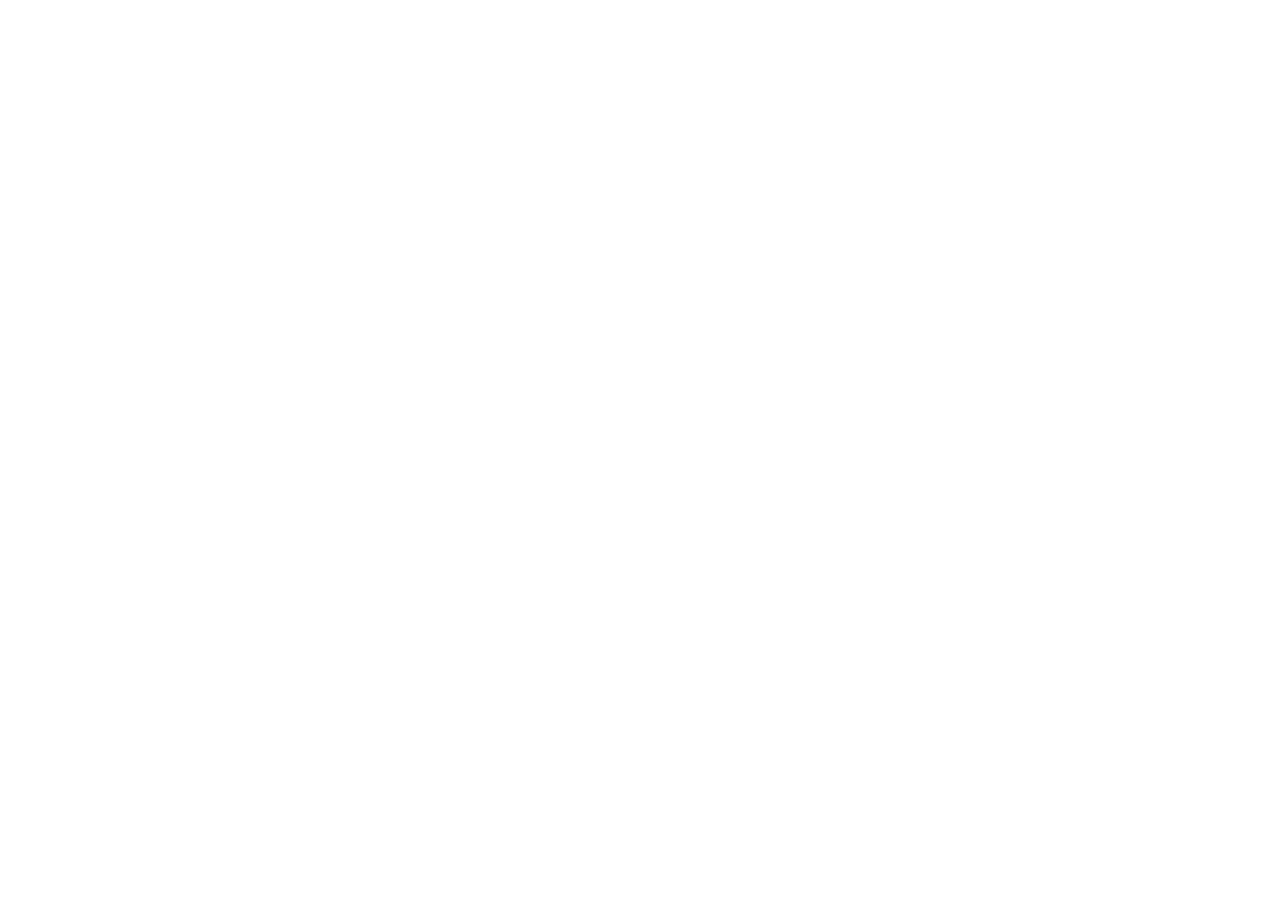
==== index.html @ 23c69eb7 "Iniciando projeto" ====
<!DOCTYPE html>
<html lang="en">

<head>
    <meta charset="UTF-8">
    <meta name="viewport" content="width=device-width, initial-scale=1.0">
    <link rel="stylesheet" type="text/css" href="./lib/bootstrap/css/bootstrap.min.css">
    <link rel="stylesheet" type="text/css" href="./css/style.css">
    <link rel="stylesheet" type="text/css" href="./css/style-responsivo.css">
    <link rel="stylesheet" href="fonts/fontawesome/css/all.min.css">

    <title>Amigo Pet</title>

</head>

<body>
    <header>

        <nav></nav>

    </header>

    <section>

    </section>

    <footer>

    </footer>

    <script src="./lib/jquery/jquery.min.js"></script>
    <script src="./lib/bootstrap/js/bootstrap.min.js"></script>
    <script src="./js/script.js"></script>
</body>

</html>
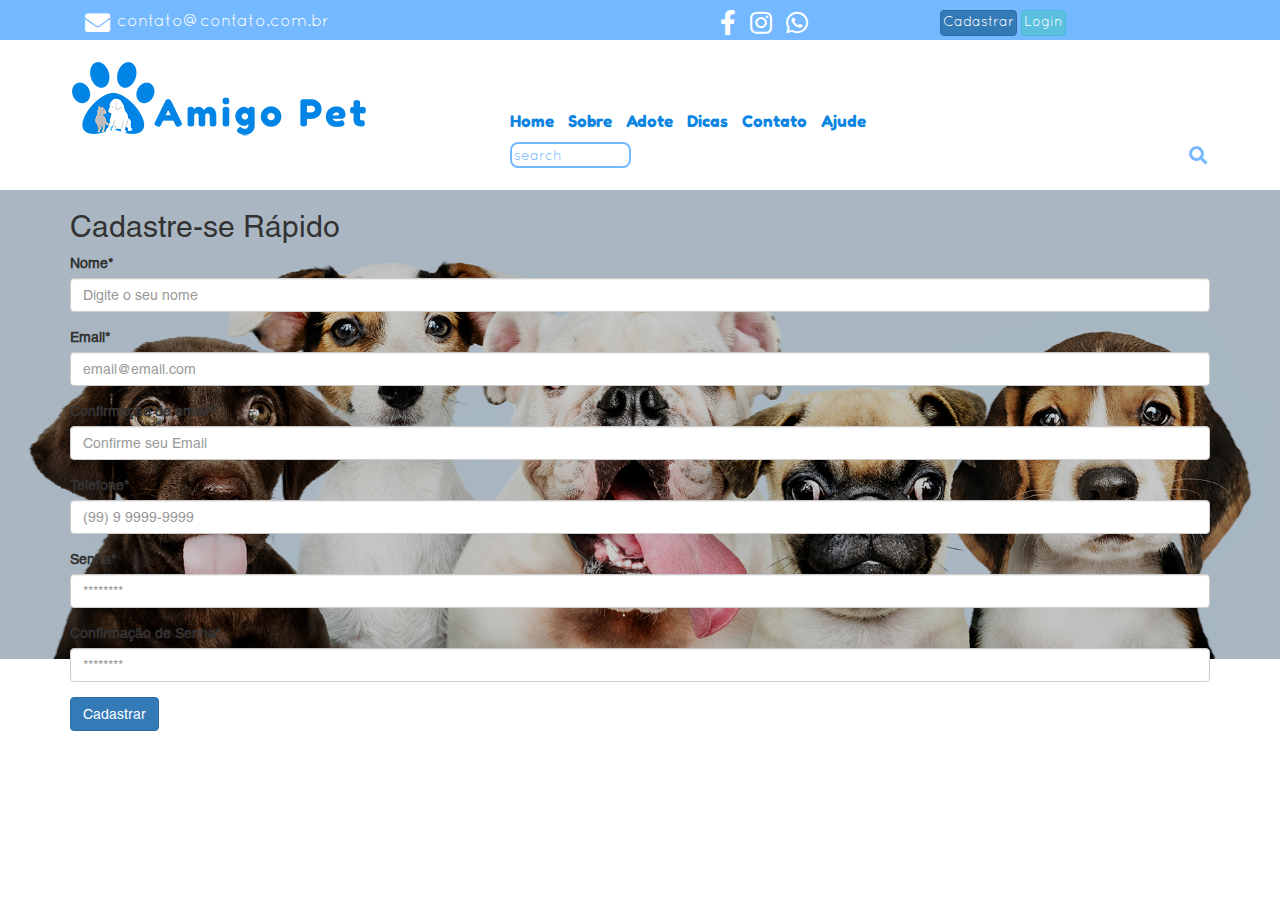
==== commit 2c08372c: "Estruturando projeto e Implementando Header" ====
--- a/index.html
+++ b/index.html
@@ -4,10 +4,11 @@
 <head>
     <meta charset="UTF-8">
     <meta name="viewport" content="width=device-width, initial-scale=1.0">
+    <link rel="stylesheet" href="https://stackpath.bootstrapcdn.com/bootstrap/4.1.3/css/bootstrap.min.css" integrity="sha384-MCw98/SFnGE8fJT3GXwEOngsV7Zt27NXFoaoApmYm81iuXoPkFOJwJ8ERdknLPMO" crossorigin="anonymous">
     <link rel="stylesheet" type="text/css" href="./lib/bootstrap/css/bootstrap.min.css">
     <link rel="stylesheet" type="text/css" href="./css/style.css">
     <link rel="stylesheet" type="text/css" href="./css/style-responsivo.css">
-    <link rel="stylesheet" href="fonts/fontawesome/css/all.min.css">
+    <link rel="stylesheet" href="fonts/font-awesome/css/all.min.css">
 
     <title>Amigo Pet</title>
 
@@ -15,19 +16,120 @@
 
 <body>
     <header>
+        <div id="header-azul">
+            <div class="container">
+                <div class="col-sm-6"><a href="mailto:contato@contato.com.br"><i class="fas fa-envelope"></i> <span style="position: absolute;margin-left: 7px;font-size: 17px;"> contato@contato.com.br</span></a></div>
+                <div class="col-sm-6">
+                    <div class="col-sm-6">
+                        <ul>
+                            <li><a href="#"><i class="fab fa-facebook-f"></i></a></li>
+                            <li><a href="#"><i class="fab fa-instagram"></i></a></li>
+                            <li><a href="#"><i class="fab fa-whatsapp"></i></a></li>
+                        </ul>
+                    </div>
+                    <div class="col-sm-6">
+                        <a href="cadastro.html"><button class="btn btn-primary">Cadastrar</button></a>
+                        <a href="login.html"><button class="btn btn-info">Login</button></a>
+                    </div>
+                </div>
+            </div>
+        </div>
+        <div id="menu">
+            <div class="container">
 
-        <nav></nav>
+                <div class="row">
+                    <div class="col-sm-4">
+                        <a href="index.html"> <img src="img/logotipo.png" alt="Amigo Pet"></a>
+                    </div>
+                    <div class="col-sm-8">
+                        <nav>
+                            <ul>
+                                <li><a href="index.html">Home</a></li>
+                                <li><a href="sobre.html">Sobre</a></li>
+                                <li class="nav-item dropdown">
+                                    <a class="nav-link dropdown-toggle" data-toggle="dropdown" href="#" role="button" aria-haspopup="true" aria-expanded="false">Adote</a>
+                                    <div class="dropdown-menu">
+                                        <a class="dropdown-item" href="cachorro.html">Cachorros</a>
+                                        <a class="dropdown-item" href="gatos.html">Gatos</a>
+                                </li>
+                                <li>
+                                    <a href="blog.html">Dicas</a>
+                                </li>
+                                <li>
+                                    <a href="contato.html">Contato</a>
+                                </li>
+                                <li>
+                                    <a href="ajude.html">Ajude</a>
+                                </li>
+                                <li class="search">
+                                    <div class="input-group">
+                                        <input type="search" placeholder="search" id="input-search">
+                                        <span class="input-group-btn">
+                                        <button type="button"><i class="fas fa-search"></i></button>
+                                      </span>
+                                    </div>
+                                </li>
+                            </ul>
+                        </nav>
+
+                        </div>
+
+                    </div>
+                </div>
+            </div>
 
     </header>
 
     <section>
+        <div id="banner">
+            <img src="img/banner.jpg" alt="Amigo Pet">
+        </div>
+
+        <div id="cadastro-rapido">
+            <div class="container">
+                <h2>Cadastre-se Rápido</h2>
+                <div>
+                    <form method="POST" action="cadastro.html">
+                        <div class="form-group">
+                            <label for="name">Nome*</label>
+                            <input type="text" name="name" id="nome" class="form-control" placeholder="Digite o seu nome" required>
+                        </div>
+                        <div class="form-group">
+                            <label for="email">Email*</label>
+                            <input type="text" name="Email" id="email" class="form-control" placeholder="email@email.com" required>
+                        </div>
+                        <div class="form-group">
+                            <label for="confirm-email">Confirmação de email*</label>
+                            <input type="text" name="confirm-email" id="confirm-email" class="form-control" placeholder="Confirme seu Email" required>
+                        </div>
+                        <div class="form-group">
+                            <label for="tel">Telefone*</label>
+                            <input type="number" name="tel" id="tel" class="form-control" placeholder="(99) 9 9999-9999" required>
+                        </div>
+                        <div class="form-group">
+                            <label for="senha">Senha*</label>
+                            <input type="password" name="senha" id="senha" class="form-control" placeholder="********" required>
+                        </div>
+                        <div class="form-group">
+                            <label for="confirm-senha">Confirmação de Senha*</label>
+                            <input type="password" name="confirm-senha" id="confirm-senha" class="form-control" placeholder="********" required>
+                        </div>
+                        <div class="form-group">
+                            <button type="submit" class="btn btn-primary">Cadastrar</button>
+                        </div>
+                    </form>
+                </div>
+            </div>
+        </div>
 
     </section>
 
     <footer>
 
     </footer>
-
+    <script src="https://code.jquery.com/jquery-3.3.1.slim.min.js" integrity="sha384-q8i/X+965DzO0rT7abK41JStQIAqVgRVzpbzo5smXKp4YfRvH+8abtTE1Pi6jizo" crossorigin="anonymous"></script>
+    <script src="https://cdnjs.cloudflare.com/ajax/libs/popper.js/1.14.3/umd/popper.min.js" integrity="sha384-ZMP7rVo3mIykV+2+9J3UJ46jBk0WLaUAdn689aCwoqbBJiSnjAK/l8WvCWPIPm49" crossorigin="anonymous"></script>
+    <script src="https://stackpath.bootstrapcdn.com/bootstrap/4.1.3/js/bootstrap.min.js" integrity="sha384-ChfqqxuZUCnJSK3+MXmPNIyE6ZbWh2IMqE241rYiqJxyMiZ6OW/JmZQ5stwEULTy" crossorigin="anonymous"></script>
     <script src="./lib/jquery/jquery.min.js"></script>
     <script src="./lib/bootstrap/js/bootstrap.min.js"></script>
     <script src="./js/script.js"></script>
--- a/css/style.css
+++ b/css/style.css
@@ -0,0 +1,137 @@
+@font-face {
+    font-family: 'montserrat';
+    src: url("../fonts/montserrat/Montserrat-Regular.ttf");
+    font-size: 1em;
+}
+
+@font-face {
+    font-family: 'montserrat-light';
+    src: url("../fonts/montserrat/Montserrat-Light.ttf");
+    font-size: 1em;
+}
+
+@font-face {
+    font-family: 'fredoka';
+    src: url("../fonts/fredokaone/FredokaOne-Regular.ttf");
+    font-size: 1em;
+}
+
+@font-face {
+    font-family: 'quicksand';
+    src: url("../fonts/quicksand/Quicksand_Book.otf");
+    font-size: 1em;
+}
+
+@font-face {
+    font-family: 'helvetica';
+    src: url("../fonts/helvetica/helvetica.otf");
+    font-size: 1em;
+}
+
+#header-azul {
+    height: 40px;
+    background-color: #74B9FF;
+    margin-bottom: 20px;
+    padding-top: 10px;
+}
+
+#header-azul a {
+    font-family: 'quicksand';
+    color: #fff;
+    text-decoration: none;
+}
+
+#header-azul span {
+    margin-bottom: 5px;
+}
+
+#header-azul a:hover {
+    color: #0984E3;
+}
+
+#header-azul i {
+    font-size: 25px;
+}
+
+#header-azul ul li {
+    margin-left: 10px;
+}
+
+#header-azul button {
+    height: 26px;
+    padding: 2px;
+    outline: none;
+}
+
+header ul li {
+    display: inline-block;
+    margin-left: 10px;
+}
+
+header nav {
+    position: absolute;
+    top: 50px;
+}
+
+header nav ul li a {
+    font-family: 'fredoka';
+    color: #0984E3;
+    font-size: 16px;
+    outline: none;
+}
+
+header nav ul li a:hover {
+    text-decoration: none;
+}
+
+header nav ul li input {
+    width: 121px;
+    border: #74B9FF solid 2px;
+    border-radius: 8px;
+    position: relative;
+    top: 9px;
+}
+
+header nav ul li input::-webkit-input-placeholder {
+    color: #74B9FF;
+    font-family: 'quicksand';
+}
+
+header nav ul li input:focus {
+    outline: none;
+    filter: drop-shadow(0px 0px 3px #0984E3);
+    -webkit-transition: all 0.4s ease;
+    -moz-transition: all 0.4s ease;
+    -o-transition: all 0.4s ease;
+    transition: all 0.4s ease;
+}
+
+header nav ul li button i {
+    font-size: 18px;
+    color: #74B9FF;
+    outline: none;
+    position: absolute;
+    right: 18px;
+}
+
+header nav ul li button {
+    background: none;
+    border: none;
+}
+
+header nav ul li button:focus {
+    outline: none;
+}
+
+#menu {
+    background-color: #fff;
+    height: 130px;
+}
+
+#banner img {
+    width: 100%;
+    position: absolute;
+    top: 65px;
+    filter: brightness(0.8);
+    z-index: -1;
+}--- a/fonts/font-awesome/css/all.min.css
+++ b/fonts/font-awesome/css/all.min.css
@@ -0,0 +1,5 @@
+/*!
+ * Font Awesome Free 5.14.0 by @fontawesome - https://fontawesome.com
+ * License - https://fontawesome.com/license/free (Icons: CC BY 4.0, Fonts: SIL OFL 1.1, Code: MIT License)
+ */
+.fa,.fab,.fad,.fal,.far,.fas{-moz-osx-font-smoothing:grayscale;-webkit-font-smoothing:antialiased;display:inline-block;font-style:normal;font-variant:normal;text-rendering:auto;line-height:1}.fa-lg{font-size:1.33333em;line-height:.75em;vertical-align:-.0667em}.fa-xs{font-size:.75em}.fa-sm{font-size:.875em}.fa-1x{font-size:1em}.fa-2x{font-size:2em}.fa-3x{font-size:3em}.fa-4x{font-size:4em}.fa-5x{font-size:5em}.fa-6x{font-size:6em}.fa-7x{font-size:7em}.fa-8x{font-size:8em}.fa-9x{font-size:9em}.fa-10x{font-size:10em}.fa-fw{text-align:center;width:1.25em}.fa-ul{list-style-type:none;margin-left:2.5em;padding-left:0}.fa-ul>li{position:relative}.fa-li{left:-2em;position:absolute;text-align:center;width:2em;line-height:inherit}.fa-border{border:.08em solid #eee;border-radius:.1em;padding:.2em .25em .15em}.fa-pull-left{float:left}.fa-pull-right{float:right}.fa.fa-pull-left,.fab.fa-pull-left,.fal.fa-pull-left,.far.fa-pull-left,.fas.fa-pull-left{margin-right:.3em}.fa.fa-pull-right,.fab.fa-pull-right,.fal.fa-pull-right,.far.fa-pull-right,.fas.fa-pull-right{margin-left:.3em}.fa-spin{-webkit-animation:fa-spin 2s linear infinite;animation:fa-spin 2s linear infinite}.fa-pulse{-webkit-animation:fa-spin 1s steps(8) infinite;animation:fa-spin 1s steps(8) infinite}@-webkit-keyframes fa-spin{0%{-webkit-transform:rotate(0deg);transform:rotate(0deg)}to{-webkit-transform:rotate(1turn);transform:rotate(1turn)}}@keyframes fa-spin{0%{-webkit-transform:rotate(0deg);transform:rotate(0deg)}to{-webkit-transform:rotate(1turn);transform:rotate(1turn)}}.fa-rotate-90{-ms-filter:"progid:DXImageTransform.Microsoft.BasicImage(rotation=1)";-webkit-transform:rotate(90deg);transform:rotate(90deg)}.fa-rotate-180{-ms-filter:"progid:DXImageTransform.Microsoft.BasicImage(rotation=2)";-webkit-transform:rotate(180deg);transform:rotate(180deg)}.fa-rotate-270{-ms-filter:"progid:DXImageTransform.Microsoft.BasicImage(rotation=3)";-webkit-transform:rotate(270deg);transform:rotate(270deg)}.fa-flip-horizontal{-ms-filter:"progid:DXImageTransform.Microsoft.BasicImage(rotation=0, mirror=1)";-webkit-transform:scaleX(-1);transform:scaleX(-1)}.fa-flip-vertical{-webkit-transform:scaleY(-1);transform:scaleY(-1)}.fa-flip-both,.fa-flip-horizontal.fa-flip-vertical,.fa-flip-vertical{-ms-filter:"progid:DXImageTransform.Microsoft.BasicImage(rotation=2, mirror=1)"}.fa-flip-both,.fa-flip-horizontal.fa-flip-vertical{-webkit-transform:scale(-1);transform:scale(-1)}:root .fa-flip-both,:root .fa-flip-horizontal,:root .fa-flip-vertical,:root .fa-rotate-90,:root .fa-rotate-180,:root .fa-rotate-270{-webkit-filter:none;filter:none}.fa-stack{display:inline-block;height:2em;line-height:2em;position:relative;vertical-align:middle;width:2.5em}.fa-stack-1x,.fa-stack-2x{left:0;position:absolute;text-align:center;width:100%}.fa-stack-1x{line-height:inherit}.fa-stack-2x{font-size:2em}.fa-inverse{color:#fff}.fa-500px:before{content:"\f26e"}.fa-accessible-icon:before{content:"\f368"}.fa-accusoft:before{content:"\f369"}.fa-acquisitions-incorporated:before{content:"\f6af"}.fa-ad:before{content:"\f641"}.fa-address-book:before{content:"\f2b9"}.fa-address-card:before{content:"\f2bb"}.fa-adjust:before{content:"\f042"}.fa-adn:before{content:"\f170"}.fa-adobe:before{content:"\f778"}.fa-adversal:before{content:"\f36a"}.fa-affiliatetheme:before{content:"\f36b"}.fa-air-freshener:before{content:"\f5d0"}.fa-airbnb:before{content:"\f834"}.fa-algolia:before{content:"\f36c"}.fa-align-center:before{content:"\f037"}.fa-align-justify:before{content:"\f039"}.fa-align-left:before{content:"\f036"}.fa-align-right:before{content:"\f038"}.fa-alipay:before{content:"\f642"}.fa-allergies:before{content:"\f461"}.fa-amazon:before{content:"\f270"}.fa-amazon-pay:before{content:"\f42c"}.fa-ambulance:before{content:"\f0f9"}.fa-american-sign-language-interpreting:before{content:"\f2a3"}.fa-amilia:before{content:"\f36d"}.fa-anchor:before{content:"\f13d"}.fa-android:before{content:"\f17b"}.fa-angellist:before{content:"\f209"}.fa-angle-double-down:before{content:"\f103"}.fa-angle-double-left:before{content:"\f100"}.fa-angle-double-right:before{content:"\f101"}.fa-angle-double-up:before{content:"\f102"}.fa-angle-down:before{content:"\f107"}.fa-angle-left:before{content:"\f104"}.fa-angle-right:before{content:"\f105"}.fa-angle-up:before{content:"\f106"}.fa-angry:before{content:"\f556"}.fa-angrycreative:before{content:"\f36e"}.fa-angular:before{content:"\f420"}.fa-ankh:before{content:"\f644"}.fa-app-store:before{content:"\f36f"}.fa-app-store-ios:before{content:"\f370"}.fa-apper:before{content:"\f371"}.fa-apple:before{content:"\f179"}.fa-apple-alt:before{content:"\f5d1"}.fa-apple-pay:before{content:"\f415"}.fa-archive:before{content:"\f187"}.fa-archway:before{content:"\f557"}.fa-arrow-alt-circle-down:before{content:"\f358"}.fa-arrow-alt-circle-left:before{content:"\f359"}.fa-arrow-alt-circle-right:before{content:"\f35a"}.fa-arrow-alt-circle-up:before{content:"\f35b"}.fa-arrow-circle-down:before{content:"\f0ab"}.fa-arrow-circle-left:before{content:"\f0a8"}.fa-arrow-circle-right:before{content:"\f0a9"}.fa-arrow-circle-up:before{content:"\f0aa"}.fa-arrow-down:before{content:"\f063"}.fa-arrow-left:before{content:"\f060"}.fa-arrow-right:before{content:"\f061"}.fa-arrow-up:before{content:"\f062"}.fa-arrows-alt:before{content:"\f0b2"}.fa-arrows-alt-h:before{content:"\f337"}.fa-arrows-alt-v:before{content:"\f338"}.fa-artstation:before{content:"\f77a"}.fa-assistive-listening-systems:before{content:"\f2a2"}.fa-asterisk:before{content:"\f069"}.fa-asymmetrik:before{content:"\f372"}.fa-at:before{content:"\f1fa"}.fa-atlas:before{content:"\f558"}.fa-atlassian:before{content:"\f77b"}.fa-atom:before{content:"\f5d2"}.fa-audible:before{content:"\f373"}.fa-audio-description:before{content:"\f29e"}.fa-autoprefixer:before{content:"\f41c"}.fa-avianex:before{content:"\f374"}.fa-aviato:before{content:"\f421"}.fa-award:before{content:"\f559"}.fa-aws:before{content:"\f375"}.fa-baby:before{content:"\f77c"}.fa-baby-carriage:before{content:"\f77d"}.fa-backspace:before{content:"\f55a"}.fa-backward:before{content:"\f04a"}.fa-bacon:before{content:"\f7e5"}.fa-bacteria:before{content:"\e059"}.fa-bacterium:before{content:"\e05a"}.fa-bahai:before{content:"\f666"}.fa-balance-scale:before{content:"\f24e"}.fa-balance-scale-left:before{content:"\f515"}.fa-balance-scale-right:before{content:"\f516"}.fa-ban:before{content:"\f05e"}.fa-band-aid:before{content:"\f462"}.fa-bandcamp:before{content:"\f2d5"}.fa-barcode:before{content:"\f02a"}.fa-bars:before{content:"\f0c9"}.fa-baseball-ball:before{content:"\f433"}.fa-basketball-ball:before{content:"\f434"}.fa-bath:before{content:"\f2cd"}.fa-battery-empty:before{content:"\f244"}.fa-battery-full:before{content:"\f240"}.fa-battery-half:before{content:"\f242"}.fa-battery-quarter:before{content:"\f243"}.fa-battery-three-quarters:before{content:"\f241"}.fa-battle-net:before{content:"\f835"}.fa-bed:before{content:"\f236"}.fa-beer:before{content:"\f0fc"}.fa-behance:before{content:"\f1b4"}.fa-behance-square:before{content:"\f1b5"}.fa-bell:before{content:"\f0f3"}.fa-bell-slash:before{content:"\f1f6"}.fa-bezier-curve:before{content:"\f55b"}.fa-bible:before{content:"\f647"}.fa-bicycle:before{content:"\f206"}.fa-biking:before{content:"\f84a"}.fa-bimobject:before{content:"\f378"}.fa-binoculars:before{content:"\f1e5"}.fa-biohazard:before{content:"\f780"}.fa-birthday-cake:before{content:"\f1fd"}.fa-bitbucket:before{content:"\f171"}.fa-bitcoin:before{content:"\f379"}.fa-bity:before{content:"\f37a"}.fa-black-tie:before{content:"\f27e"}.fa-blackberry:before{content:"\f37b"}.fa-blender:before{content:"\f517"}.fa-blender-phone:before{content:"\f6b6"}.fa-blind:before{content:"\f29d"}.fa-blog:before{content:"\f781"}.fa-blogger:before{content:"\f37c"}.fa-blogger-b:before{content:"\f37d"}.fa-bluetooth:before{content:"\f293"}.fa-bluetooth-b:before{content:"\f294"}.fa-bold:before{content:"\f032"}.fa-bolt:before{content:"\f0e7"}.fa-bomb:before{content:"\f1e2"}.fa-bone:before{content:"\f5d7"}.fa-bong:before{content:"\f55c"}.fa-book:before{content:"\f02d"}.fa-book-dead:before{content:"\f6b7"}.fa-book-medical:before{content:"\f7e6"}.fa-book-open:before{content:"\f518"}.fa-book-reader:before{content:"\f5da"}.fa-bookmark:before{content:"\f02e"}.fa-bootstrap:before{content:"\f836"}.fa-border-all:before{content:"\f84c"}.fa-border-none:before{content:"\f850"}.fa-border-style:before{content:"\f853"}.fa-bowling-ball:before{content:"\f436"}.fa-box:before{content:"\f466"}.fa-box-open:before{content:"\f49e"}.fa-box-tissue:before{content:"\e05b"}.fa-boxes:before{content:"\f468"}.fa-braille:before{content:"\f2a1"}.fa-brain:before{content:"\f5dc"}.fa-bread-slice:before{content:"\f7ec"}.fa-briefcase:before{content:"\f0b1"}.fa-briefcase-medical:before{content:"\f469"}.fa-broadcast-tower:before{content:"\f519"}.fa-broom:before{content:"\f51a"}.fa-brush:before{content:"\f55d"}.fa-btc:before{content:"\f15a"}.fa-buffer:before{content:"\f837"}.fa-bug:before{content:"\f188"}.fa-building:before{content:"\f1ad"}.fa-bullhorn:before{content:"\f0a1"}.fa-bullseye:before{content:"\f140"}.fa-burn:before{content:"\f46a"}.fa-buromobelexperte:before{content:"\f37f"}.fa-bus:before{content:"\f207"}.fa-bus-alt:before{content:"\f55e"}.fa-business-time:before{content:"\f64a"}.fa-buy-n-large:before{content:"\f8a6"}.fa-buysellads:before{content:"\f20d"}.fa-calculator:before{content:"\f1ec"}.fa-calendar:before{content:"\f133"}.fa-calendar-alt:before{content:"\f073"}.fa-calendar-check:before{content:"\f274"}.fa-calendar-day:before{content:"\f783"}.fa-calendar-minus:before{content:"\f272"}.fa-calendar-plus:before{content:"\f271"}.fa-calendar-times:before{content:"\f273"}.fa-calendar-week:before{content:"\f784"}.fa-camera:before{content:"\f030"}.fa-camera-retro:before{content:"\f083"}.fa-campground:before{content:"\f6bb"}.fa-canadian-maple-leaf:before{content:"\f785"}.fa-candy-cane:before{content:"\f786"}.fa-cannabis:before{content:"\f55f"}.fa-capsules:before{content:"\f46b"}.fa-car:before{content:"\f1b9"}.fa-car-alt:before{content:"\f5de"}.fa-car-battery:before{content:"\f5df"}.fa-car-crash:before{content:"\f5e1"}.fa-car-side:before{content:"\f5e4"}.fa-caravan:before{content:"\f8ff"}.fa-caret-down:before{content:"\f0d7"}.fa-caret-left:before{content:"\f0d9"}.fa-caret-right:before{content:"\f0da"}.fa-caret-square-down:before{content:"\f150"}.fa-caret-square-left:before{content:"\f191"}.fa-caret-square-right:before{content:"\f152"}.fa-caret-square-up:before{content:"\f151"}.fa-caret-up:before{content:"\f0d8"}.fa-carrot:before{content:"\f787"}.fa-cart-arrow-down:before{content:"\f218"}.fa-cart-plus:before{content:"\f217"}.fa-cash-register:before{content:"\f788"}.fa-cat:before{content:"\f6be"}.fa-cc-amazon-pay:before{content:"\f42d"}.fa-cc-amex:before{content:"\f1f3"}.fa-cc-apple-pay:before{content:"\f416"}.fa-cc-diners-club:before{content:"\f24c"}.fa-cc-discover:before{content:"\f1f2"}.fa-cc-jcb:before{content:"\f24b"}.fa-cc-mastercard:before{content:"\f1f1"}.fa-cc-paypal:before{content:"\f1f4"}.fa-cc-stripe:before{content:"\f1f5"}.fa-cc-visa:before{content:"\f1f0"}.fa-centercode:before{content:"\f380"}.fa-centos:before{content:"\f789"}.fa-certificate:before{content:"\f0a3"}.fa-chair:before{content:"\f6c0"}.fa-chalkboard:before{content:"\f51b"}.fa-chalkboard-teacher:before{content:"\f51c"}.fa-charging-station:before{content:"\f5e7"}.fa-chart-area:before{content:"\f1fe"}.fa-chart-bar:before{content:"\f080"}.fa-chart-line:before{content:"\f201"}.fa-chart-pie:before{content:"\f200"}.fa-check:before{content:"\f00c"}.fa-check-circle:before{content:"\f058"}.fa-check-double:before{content:"\f560"}.fa-check-square:before{content:"\f14a"}.fa-cheese:before{content:"\f7ef"}.fa-chess:before{content:"\f439"}.fa-chess-bishop:before{content:"\f43a"}.fa-chess-board:before{content:"\f43c"}.fa-chess-king:before{content:"\f43f"}.fa-chess-knight:before{content:"\f441"}.fa-chess-pawn:before{content:"\f443"}.fa-chess-queen:before{content:"\f445"}.fa-chess-rook:before{content:"\f447"}.fa-chevron-circle-down:before{content:"\f13a"}.fa-chevron-circle-left:before{content:"\f137"}.fa-chevron-circle-right:before{content:"\f138"}.fa-chevron-circle-up:before{content:"\f139"}.fa-chevron-down:before{content:"\f078"}.fa-chevron-left:before{content:"\f053"}.fa-chevron-right:before{content:"\f054"}.fa-chevron-up:before{content:"\f077"}.fa-child:before{content:"\f1ae"}.fa-chrome:before{content:"\f268"}.fa-chromecast:before{content:"\f838"}.fa-church:before{content:"\f51d"}.fa-circle:before{content:"\f111"}.fa-circle-notch:before{content:"\f1ce"}.fa-city:before{content:"\f64f"}.fa-clinic-medical:before{content:"\f7f2"}.fa-clipboard:before{content:"\f328"}.fa-clipboard-check:before{content:"\f46c"}.fa-clipboard-list:before{content:"\f46d"}.fa-clock:before{content:"\f017"}.fa-clone:before{content:"\f24d"}.fa-closed-captioning:before{content:"\f20a"}.fa-cloud:before{content:"\f0c2"}.fa-cloud-download-alt:before{content:"\f381"}.fa-cloud-meatball:before{content:"\f73b"}.fa-cloud-moon:before{content:"\f6c3"}.fa-cloud-moon-rain:before{content:"\f73c"}.fa-cloud-rain:before{content:"\f73d"}.fa-cloud-showers-heavy:before{content:"\f740"}.fa-cloud-sun:before{content:"\f6c4"}.fa-cloud-sun-rain:before{content:"\f743"}.fa-cloud-upload-alt:before{content:"\f382"}.fa-cloudscale:before{content:"\f383"}.fa-cloudsmith:before{content:"\f384"}.fa-cloudversify:before{content:"\f385"}.fa-cocktail:before{content:"\f561"}.fa-code:before{content:"\f121"}.fa-code-branch:before{content:"\f126"}.fa-codepen:before{content:"\f1cb"}.fa-codiepie:before{content:"\f284"}.fa-coffee:before{content:"\f0f4"}.fa-cog:before{content:"\f013"}.fa-cogs:before{content:"\f085"}.fa-coins:before{content:"\f51e"}.fa-columns:before{content:"\f0db"}.fa-comment:before{content:"\f075"}.fa-comment-alt:before{content:"\f27a"}.fa-comment-dollar:before{content:"\f651"}.fa-comment-dots:before{content:"\f4ad"}.fa-comment-medical:before{content:"\f7f5"}.fa-comment-slash:before{content:"\f4b3"}.fa-comments:before{content:"\f086"}.fa-comments-dollar:before{content:"\f653"}.fa-compact-disc:before{content:"\f51f"}.fa-compass:before{content:"\f14e"}.fa-compress:before{content:"\f066"}.fa-compress-alt:before{content:"\f422"}.fa-compress-arrows-alt:before{content:"\f78c"}.fa-concierge-bell:before{content:"\f562"}.fa-confluence:before{content:"\f78d"}.fa-connectdevelop:before{content:"\f20e"}.fa-contao:before{content:"\f26d"}.fa-cookie:before{content:"\f563"}.fa-cookie-bite:before{content:"\f564"}.fa-copy:before{content:"\f0c5"}.fa-copyright:before{content:"\f1f9"}.fa-cotton-bureau:before{content:"\f89e"}.fa-couch:before{content:"\f4b8"}.fa-cpanel:before{content:"\f388"}.fa-creative-commons:before{content:"\f25e"}.fa-creative-commons-by:before{content:"\f4e7"}.fa-creative-commons-nc:before{content:"\f4e8"}.fa-creative-commons-nc-eu:before{content:"\f4e9"}.fa-creative-commons-nc-jp:before{content:"\f4ea"}.fa-creative-commons-nd:before{content:"\f4eb"}.fa-creative-commons-pd:before{content:"\f4ec"}.fa-creative-commons-pd-alt:before{content:"\f4ed"}.fa-creative-commons-remix:before{content:"\f4ee"}.fa-creative-commons-sa:before{content:"\f4ef"}.fa-creative-commons-sampling:before{content:"\f4f0"}.fa-creative-commons-sampling-plus:before{content:"\f4f1"}.fa-creative-commons-share:before{content:"\f4f2"}.fa-creative-commons-zero:before{content:"\f4f3"}.fa-credit-card:before{content:"\f09d"}.fa-critical-role:before{content:"\f6c9"}.fa-crop:before{content:"\f125"}.fa-crop-alt:before{content:"\f565"}.fa-cross:before{content:"\f654"}.fa-crosshairs:before{content:"\f05b"}.fa-crow:before{content:"\f520"}.fa-crown:before{content:"\f521"}.fa-crutch:before{content:"\f7f7"}.fa-css3:before{content:"\f13c"}.fa-css3-alt:before{content:"\f38b"}.fa-cube:before{content:"\f1b2"}.fa-cubes:before{content:"\f1b3"}.fa-cut:before{content:"\f0c4"}.fa-cuttlefish:before{content:"\f38c"}.fa-d-and-d:before{content:"\f38d"}.fa-d-and-d-beyond:before{content:"\f6ca"}.fa-dailymotion:before{content:"\e052"}.fa-dashcube:before{content:"\f210"}.fa-database:before{content:"\f1c0"}.fa-deaf:before{content:"\f2a4"}.fa-deezer:before{content:"\e077"}.fa-delicious:before{content:"\f1a5"}.fa-democrat:before{content:"\f747"}.fa-deploydog:before{content:"\f38e"}.fa-deskpro:before{content:"\f38f"}.fa-desktop:before{content:"\f108"}.fa-dev:before{content:"\f6cc"}.fa-deviantart:before{content:"\f1bd"}.fa-dharmachakra:before{content:"\f655"}.fa-dhl:before{content:"\f790"}.fa-diagnoses:before{content:"\f470"}.fa-diaspora:before{content:"\f791"}.fa-dice:before{content:"\f522"}.fa-dice-d20:before{content:"\f6cf"}.fa-dice-d6:before{content:"\f6d1"}.fa-dice-five:before{content:"\f523"}.fa-dice-four:before{content:"\f524"}.fa-dice-one:before{content:"\f525"}.fa-dice-six:before{content:"\f526"}.fa-dice-three:before{content:"\f527"}.fa-dice-two:before{content:"\f528"}.fa-digg:before{content:"\f1a6"}.fa-digital-ocean:before{content:"\f391"}.fa-digital-tachograph:before{content:"\f566"}.fa-directions:before{content:"\f5eb"}.fa-discord:before{content:"\f392"}.fa-discourse:before{content:"\f393"}.fa-disease:before{content:"\f7fa"}.fa-divide:before{content:"\f529"}.fa-dizzy:before{content:"\f567"}.fa-dna:before{content:"\f471"}.fa-dochub:before{content:"\f394"}.fa-docker:before{content:"\f395"}.fa-dog:before{content:"\f6d3"}.fa-dollar-sign:before{content:"\f155"}.fa-dolly:before{content:"\f472"}.fa-dolly-flatbed:before{content:"\f474"}.fa-donate:before{content:"\f4b9"}.fa-door-closed:before{content:"\f52a"}.fa-door-open:before{content:"\f52b"}.fa-dot-circle:before{content:"\f192"}.fa-dove:before{content:"\f4ba"}.fa-download:before{content:"\f019"}.fa-draft2digital:before{content:"\f396"}.fa-drafting-compass:before{content:"\f568"}.fa-dragon:before{content:"\f6d5"}.fa-draw-polygon:before{content:"\f5ee"}.fa-dribbble:before{content:"\f17d"}.fa-dribbble-square:before{content:"\f397"}.fa-dropbox:before{content:"\f16b"}.fa-drum:before{content:"\f569"}.fa-drum-steelpan:before{content:"\f56a"}.fa-drumstick-bite:before{content:"\f6d7"}.fa-drupal:before{content:"\f1a9"}.fa-dumbbell:before{content:"\f44b"}.fa-dumpster:before{content:"\f793"}.fa-dumpster-fire:before{content:"\f794"}.fa-dungeon:before{content:"\f6d9"}.fa-dyalog:before{content:"\f399"}.fa-earlybirds:before{content:"\f39a"}.fa-ebay:before{content:"\f4f4"}.fa-edge:before{content:"\f282"}.fa-edge-legacy:before{content:"\e078"}.fa-edit:before{content:"\f044"}.fa-egg:before{content:"\f7fb"}.fa-eject:before{content:"\f052"}.fa-elementor:before{content:"\f430"}.fa-ellipsis-h:before{content:"\f141"}.fa-ellipsis-v:before{content:"\f142"}.fa-ello:before{content:"\f5f1"}.fa-ember:before{content:"\f423"}.fa-empire:before{content:"\f1d1"}.fa-envelope:before{content:"\f0e0"}.fa-envelope-open:before{content:"\f2b6"}.fa-envelope-open-text:before{content:"\f658"}.fa-envelope-square:before{content:"\f199"}.fa-envira:before{content:"\f299"}.fa-equals:before{content:"\f52c"}.fa-eraser:before{content:"\f12d"}.fa-erlang:before{content:"\f39d"}.fa-ethereum:before{content:"\f42e"}.fa-ethernet:before{content:"\f796"}.fa-etsy:before{content:"\f2d7"}.fa-euro-sign:before{content:"\f153"}.fa-evernote:before{content:"\f839"}.fa-exchange-alt:before{content:"\f362"}.fa-exclamation:before{content:"\f12a"}.fa-exclamation-circle:before{content:"\f06a"}.fa-exclamation-triangle:before{content:"\f071"}.fa-expand:before{content:"\f065"}.fa-expand-alt:before{content:"\f424"}.fa-expand-arrows-alt:before{content:"\f31e"}.fa-expeditedssl:before{content:"\f23e"}.fa-external-link-alt:before{content:"\f35d"}.fa-external-link-square-alt:before{content:"\f360"}.fa-eye:before{content:"\f06e"}.fa-eye-dropper:before{content:"\f1fb"}.fa-eye-slash:before{content:"\f070"}.fa-facebook:before{content:"\f09a"}.fa-facebook-f:before{content:"\f39e"}.fa-facebook-messenger:before{content:"\f39f"}.fa-facebook-square:before{content:"\f082"}.fa-fan:before{content:"\f863"}.fa-fantasy-flight-games:before{content:"\f6dc"}.fa-fast-backward:before{content:"\f049"}.fa-fast-forward:before{content:"\f050"}.fa-faucet:before{content:"\e005"}.fa-fax:before{content:"\f1ac"}.fa-feather:before{content:"\f52d"}.fa-feather-alt:before{content:"\f56b"}.fa-fedex:before{content:"\f797"}.fa-fedora:before{content:"\f798"}.fa-female:before{content:"\f182"}.fa-fighter-jet:before{content:"\f0fb"}.fa-figma:before{content:"\f799"}.fa-file:before{content:"\f15b"}.fa-file-alt:before{content:"\f15c"}.fa-file-archive:before{content:"\f1c6"}.fa-file-audio:before{content:"\f1c7"}.fa-file-code:before{content:"\f1c9"}.fa-file-contract:before{content:"\f56c"}.fa-file-csv:before{content:"\f6dd"}.fa-file-download:before{content:"\f56d"}.fa-file-excel:before{content:"\f1c3"}.fa-file-export:before{content:"\f56e"}.fa-file-image:before{content:"\f1c5"}.fa-file-import:before{content:"\f56f"}.fa-file-invoice:before{content:"\f570"}.fa-file-invoice-dollar:before{content:"\f571"}.fa-file-medical:before{content:"\f477"}.fa-file-medical-alt:before{content:"\f478"}.fa-file-pdf:before{content:"\f1c1"}.fa-file-powerpoint:before{content:"\f1c4"}.fa-file-prescription:before{content:"\f572"}.fa-file-signature:before{content:"\f573"}.fa-file-upload:before{content:"\f574"}.fa-file-video:before{content:"\f1c8"}.fa-file-word:before{content:"\f1c2"}.fa-fill:before{content:"\f575"}.fa-fill-drip:before{content:"\f576"}.fa-film:before{content:"\f008"}.fa-filter:before{content:"\f0b0"}.fa-fingerprint:before{content:"\f577"}.fa-fire:before{content:"\f06d"}.fa-fire-alt:before{content:"\f7e4"}.fa-fire-extinguisher:before{content:"\f134"}.fa-firefox:before{content:"\f269"}.fa-firefox-browser:before{content:"\e007"}.fa-first-aid:before{content:"\f479"}.fa-first-order:before{content:"\f2b0"}.fa-first-order-alt:before{content:"\f50a"}.fa-firstdraft:before{content:"\f3a1"}.fa-fish:before{content:"\f578"}.fa-fist-raised:before{content:"\f6de"}.fa-flag:before{content:"\f024"}.fa-flag-checkered:before{content:"\f11e"}.fa-flag-usa:before{content:"\f74d"}.fa-flask:before{content:"\f0c3"}.fa-flickr:before{content:"\f16e"}.fa-flipboard:before{content:"\f44d"}.fa-flushed:before{content:"\f579"}.fa-fly:before{content:"\f417"}.fa-folder:before{content:"\f07b"}.fa-folder-minus:before{content:"\f65d"}.fa-folder-open:before{content:"\f07c"}.fa-folder-plus:before{content:"\f65e"}.fa-font:before{content:"\f031"}.fa-font-awesome:before{content:"\f2b4"}.fa-font-awesome-alt:before{content:"\f35c"}.fa-font-awesome-flag:before{content:"\f425"}.fa-font-awesome-logo-full:before{content:"\f4e6"}.fa-fonticons:before{content:"\f280"}.fa-fonticons-fi:before{content:"\f3a2"}.fa-football-ball:before{content:"\f44e"}.fa-fort-awesome:before{content:"\f286"}.fa-fort-awesome-alt:before{content:"\f3a3"}.fa-forumbee:before{content:"\f211"}.fa-forward:before{content:"\f04e"}.fa-foursquare:before{content:"\f180"}.fa-free-code-camp:before{content:"\f2c5"}.fa-freebsd:before{content:"\f3a4"}.fa-frog:before{content:"\f52e"}.fa-frown:before{content:"\f119"}.fa-frown-open:before{content:"\f57a"}.fa-fulcrum:before{content:"\f50b"}.fa-funnel-dollar:before{content:"\f662"}.fa-futbol:before{content:"\f1e3"}.fa-galactic-republic:before{content:"\f50c"}.fa-galactic-senate:before{content:"\f50d"}.fa-gamepad:before{content:"\f11b"}.fa-gas-pump:before{content:"\f52f"}.fa-gavel:before{content:"\f0e3"}.fa-gem:before{content:"\f3a5"}.fa-genderless:before{content:"\f22d"}.fa-get-pocket:before{content:"\f265"}.fa-gg:before{content:"\f260"}.fa-gg-circle:before{content:"\f261"}.fa-ghost:before{content:"\f6e2"}.fa-gift:before{content:"\f06b"}.fa-gifts:before{content:"\f79c"}.fa-git:before{content:"\f1d3"}.fa-git-alt:before{content:"\f841"}.fa-git-square:before{content:"\f1d2"}.fa-github:before{content:"\f09b"}.fa-github-alt:before{content:"\f113"}.fa-github-square:before{content:"\f092"}.fa-gitkraken:before{content:"\f3a6"}.fa-gitlab:before{content:"\f296"}.fa-gitter:before{content:"\f426"}.fa-glass-cheers:before{content:"\f79f"}.fa-glass-martini:before{content:"\f000"}.fa-glass-martini-alt:before{content:"\f57b"}.fa-glass-whiskey:before{content:"\f7a0"}.fa-glasses:before{content:"\f530"}.fa-glide:before{content:"\f2a5"}.fa-glide-g:before{content:"\f2a6"}.fa-globe:before{content:"\f0ac"}.fa-globe-africa:before{content:"\f57c"}.fa-globe-americas:before{content:"\f57d"}.fa-globe-asia:before{content:"\f57e"}.fa-globe-europe:before{content:"\f7a2"}.fa-gofore:before{content:"\f3a7"}.fa-golf-ball:before{content:"\f450"}.fa-goodreads:before{content:"\f3a8"}.fa-goodreads-g:before{content:"\f3a9"}.fa-google:before{content:"\f1a0"}.fa-google-drive:before{content:"\f3aa"}.fa-google-pay:before{content:"\e079"}.fa-google-play:before{content:"\f3ab"}.fa-google-plus:before{content:"\f2b3"}.fa-google-plus-g:before{content:"\f0d5"}.fa-google-plus-square:before{content:"\f0d4"}.fa-google-wallet:before{content:"\f1ee"}.fa-gopuram:before{content:"\f664"}.fa-graduation-cap:before{content:"\f19d"}.fa-gratipay:before{content:"\f184"}.fa-grav:before{content:"\f2d6"}.fa-greater-than:before{content:"\f531"}.fa-greater-than-equal:before{content:"\f532"}.fa-grimace:before{content:"\f57f"}.fa-grin:before{content:"\f580"}.fa-grin-alt:before{content:"\f581"}.fa-grin-beam:before{content:"\f582"}.fa-grin-beam-sweat:before{content:"\f583"}.fa-grin-hearts:before{content:"\f584"}.fa-grin-squint:before{content:"\f585"}.fa-grin-squint-tears:before{content:"\f586"}.fa-grin-stars:before{content:"\f587"}.fa-grin-tears:before{content:"\f588"}.fa-grin-tongue:before{content:"\f589"}.fa-grin-tongue-squint:before{content:"\f58a"}.fa-grin-tongue-wink:before{content:"\f58b"}.fa-grin-wink:before{content:"\f58c"}.fa-grip-horizontal:before{content:"\f58d"}.fa-grip-lines:before{content:"\f7a4"}.fa-grip-lines-vertical:before{content:"\f7a5"}.fa-grip-vertical:before{content:"\f58e"}.fa-gripfire:before{content:"\f3ac"}.fa-grunt:before{content:"\f3ad"}.fa-guitar:before{content:"\f7a6"}.fa-gulp:before{content:"\f3ae"}.fa-h-square:before{content:"\f0fd"}.fa-hacker-news:before{content:"\f1d4"}.fa-hacker-news-square:before{content:"\f3af"}.fa-hackerrank:before{content:"\f5f7"}.fa-hamburger:before{content:"\f805"}.fa-hammer:before{content:"\f6e3"}.fa-hamsa:before{content:"\f665"}.fa-hand-holding:before{content:"\f4bd"}.fa-hand-holding-heart:before{content:"\f4be"}.fa-hand-holding-medical:before{content:"\e05c"}.fa-hand-holding-usd:before{content:"\f4c0"}.fa-hand-holding-water:before{content:"\f4c1"}.fa-hand-lizard:before{content:"\f258"}.fa-hand-middle-finger:before{content:"\f806"}.fa-hand-paper:before{content:"\f256"}.fa-hand-peace:before{content:"\f25b"}.fa-hand-point-down:before{content:"\f0a7"}.fa-hand-point-left:before{content:"\f0a5"}.fa-hand-point-right:before{content:"\f0a4"}.fa-hand-point-up:before{content:"\f0a6"}.fa-hand-pointer:before{content:"\f25a"}.fa-hand-rock:before{content:"\f255"}.fa-hand-scissors:before{content:"\f257"}.fa-hand-sparkles:before{content:"\e05d"}.fa-hand-spock:before{content:"\f259"}.fa-hands:before{content:"\f4c2"}.fa-hands-helping:before{content:"\f4c4"}.fa-hands-wash:before{content:"\e05e"}.fa-handshake:before{content:"\f2b5"}.fa-handshake-alt-slash:before{content:"\e05f"}.fa-handshake-slash:before{content:"\e060"}.fa-hanukiah:before{content:"\f6e6"}.fa-hard-hat:before{content:"\f807"}.fa-hashtag:before{content:"\f292"}.fa-hat-cowboy:before{content:"\f8c0"}.fa-hat-cowboy-side:before{content:"\f8c1"}.fa-hat-wizard:before{content:"\f6e8"}.fa-hdd:before{content:"\f0a0"}.fa-head-side-cough:before{content:"\e061"}.fa-head-side-cough-slash:before{content:"\e062"}.fa-head-side-mask:before{content:"\e063"}.fa-head-side-virus:before{content:"\e064"}.fa-heading:before{content:"\f1dc"}.fa-headphones:before{content:"\f025"}.fa-headphones-alt:before{content:"\f58f"}.fa-headset:before{content:"\f590"}.fa-heart:before{content:"\f004"}.fa-heart-broken:before{content:"\f7a9"}.fa-heartbeat:before{content:"\f21e"}.fa-helicopter:before{content:"\f533"}.fa-highlighter:before{content:"\f591"}.fa-hiking:before{content:"\f6ec"}.fa-hippo:before{content:"\f6ed"}.fa-hips:before{content:"\f452"}.fa-hire-a-helper:before{content:"\f3b0"}.fa-history:before{content:"\f1da"}.fa-hockey-puck:before{content:"\f453"}.fa-holly-berry:before{content:"\f7aa"}.fa-home:before{content:"\f015"}.fa-hooli:before{content:"\f427"}.fa-hornbill:before{content:"\f592"}.fa-horse:before{content:"\f6f0"}.fa-horse-head:before{content:"\f7ab"}.fa-hospital:before{content:"\f0f8"}.fa-hospital-alt:before{content:"\f47d"}.fa-hospital-symbol:before{content:"\f47e"}.fa-hospital-user:before{content:"\f80d"}.fa-hot-tub:before{content:"\f593"}.fa-hotdog:before{content:"\f80f"}.fa-hotel:before{content:"\f594"}.fa-hotjar:before{content:"\f3b1"}.fa-hourglass:before{content:"\f254"}.fa-hourglass-end:before{content:"\f253"}.fa-hourglass-half:before{content:"\f252"}.fa-hourglass-start:before{content:"\f251"}.fa-house-damage:before{content:"\f6f1"}.fa-house-user:before{content:"\e065"}.fa-houzz:before{content:"\f27c"}.fa-hryvnia:before{content:"\f6f2"}.fa-html5:before{content:"\f13b"}.fa-hubspot:before{content:"\f3b2"}.fa-i-cursor:before{content:"\f246"}.fa-ice-cream:before{content:"\f810"}.fa-icicles:before{content:"\f7ad"}.fa-icons:before{content:"\f86d"}.fa-id-badge:before{content:"\f2c1"}.fa-id-card:before{content:"\f2c2"}.fa-id-card-alt:before{content:"\f47f"}.fa-ideal:before{content:"\e013"}.fa-igloo:before{content:"\f7ae"}.fa-image:before{content:"\f03e"}.fa-images:before{content:"\f302"}.fa-imdb:before{content:"\f2d8"}.fa-inbox:before{content:"\f01c"}.fa-indent:before{content:"\f03c"}.fa-industry:before{content:"\f275"}.fa-infinity:before{content:"\f534"}.fa-info:before{content:"\f129"}.fa-info-circle:before{content:"\f05a"}.fa-instagram:before{content:"\f16d"}.fa-instagram-square:before{content:"\e055"}.fa-intercom:before{content:"\f7af"}.fa-internet-explorer:before{content:"\f26b"}.fa-invision:before{content:"\f7b0"}.fa-ioxhost:before{content:"\f208"}.fa-italic:before{content:"\f033"}.fa-itch-io:before{content:"\f83a"}.fa-itunes:before{content:"\f3b4"}.fa-itunes-note:before{content:"\f3b5"}.fa-java:before{content:"\f4e4"}.fa-jedi:before{content:"\f669"}.fa-jedi-order:before{content:"\f50e"}.fa-jenkins:before{content:"\f3b6"}.fa-jira:before{content:"\f7b1"}.fa-joget:before{content:"\f3b7"}.fa-joint:before{content:"\f595"}.fa-joomla:before{content:"\f1aa"}.fa-journal-whills:before{content:"\f66a"}.fa-js:before{content:"\f3b8"}.fa-js-square:before{content:"\f3b9"}.fa-jsfiddle:before{content:"\f1cc"}.fa-kaaba:before{content:"\f66b"}.fa-kaggle:before{content:"\f5fa"}.fa-key:before{content:"\f084"}.fa-keybase:before{content:"\f4f5"}.fa-keyboard:before{content:"\f11c"}.fa-keycdn:before{content:"\f3ba"}.fa-khanda:before{content:"\f66d"}.fa-kickstarter:before{content:"\f3bb"}.fa-kickstarter-k:before{content:"\f3bc"}.fa-kiss:before{content:"\f596"}.fa-kiss-beam:before{content:"\f597"}.fa-kiss-wink-heart:before{content:"\f598"}.fa-kiwi-bird:before{content:"\f535"}.fa-korvue:before{content:"\f42f"}.fa-landmark:before{content:"\f66f"}.fa-language:before{content:"\f1ab"}.fa-laptop:before{content:"\f109"}.fa-laptop-code:before{content:"\f5fc"}.fa-laptop-house:before{content:"\e066"}.fa-laptop-medical:before{content:"\f812"}.fa-laravel:before{content:"\f3bd"}.fa-lastfm:before{content:"\f202"}.fa-lastfm-square:before{content:"\f203"}.fa-laugh:before{content:"\f599"}.fa-laugh-beam:before{content:"\f59a"}.fa-laugh-squint:before{content:"\f59b"}.fa-laugh-wink:before{content:"\f59c"}.fa-layer-group:before{content:"\f5fd"}.fa-leaf:before{content:"\f06c"}.fa-leanpub:before{content:"\f212"}.fa-lemon:before{content:"\f094"}.fa-less:before{content:"\f41d"}.fa-less-than:before{content:"\f536"}.fa-less-than-equal:before{content:"\f537"}.fa-level-down-alt:before{content:"\f3be"}.fa-level-up-alt:before{content:"\f3bf"}.fa-life-ring:before{content:"\f1cd"}.fa-lightbulb:before{content:"\f0eb"}.fa-line:before{content:"\f3c0"}.fa-link:before{content:"\f0c1"}.fa-linkedin:before{content:"\f08c"}.fa-linkedin-in:before{content:"\f0e1"}.fa-linode:before{content:"\f2b8"}.fa-linux:before{content:"\f17c"}.fa-lira-sign:before{content:"\f195"}.fa-list:before{content:"\f03a"}.fa-list-alt:before{content:"\f022"}.fa-list-ol:before{content:"\f0cb"}.fa-list-ul:before{content:"\f0ca"}.fa-location-arrow:before{content:"\f124"}.fa-lock:before{content:"\f023"}.fa-lock-open:before{content:"\f3c1"}.fa-long-arrow-alt-down:before{content:"\f309"}.fa-long-arrow-alt-left:before{content:"\f30a"}.fa-long-arrow-alt-right:before{content:"\f30b"}.fa-long-arrow-alt-up:before{content:"\f30c"}.fa-low-vision:before{content:"\f2a8"}.fa-luggage-cart:before{content:"\f59d"}.fa-lungs:before{content:"\f604"}.fa-lungs-virus:before{content:"\e067"}.fa-lyft:before{content:"\f3c3"}.fa-magento:before{content:"\f3c4"}.fa-magic:before{content:"\f0d0"}.fa-magnet:before{content:"\f076"}.fa-mail-bulk:before{content:"\f674"}.fa-mailchimp:before{content:"\f59e"}.fa-male:before{content:"\f183"}.fa-mandalorian:before{content:"\f50f"}.fa-map:before{content:"\f279"}.fa-map-marked:before{content:"\f59f"}.fa-map-marked-alt:before{content:"\f5a0"}.fa-map-marker:before{content:"\f041"}.fa-map-marker-alt:before{content:"\f3c5"}.fa-map-pin:before{content:"\f276"}.fa-map-signs:before{content:"\f277"}.fa-markdown:before{content:"\f60f"}.fa-marker:before{content:"\f5a1"}.fa-mars:before{content:"\f222"}.fa-mars-double:before{content:"\f227"}.fa-mars-stroke:before{content:"\f229"}.fa-mars-stroke-h:before{content:"\f22b"}.fa-mars-stroke-v:before{content:"\f22a"}.fa-mask:before{content:"\f6fa"}.fa-mastodon:before{content:"\f4f6"}.fa-maxcdn:before{content:"\f136"}.fa-mdb:before{content:"\f8ca"}.fa-medal:before{content:"\f5a2"}.fa-medapps:before{content:"\f3c6"}.fa-medium:before{content:"\f23a"}.fa-medium-m:before{content:"\f3c7"}.fa-medkit:before{content:"\f0fa"}.fa-medrt:before{content:"\f3c8"}.fa-meetup:before{content:"\f2e0"}.fa-megaport:before{content:"\f5a3"}.fa-meh:before{content:"\f11a"}.fa-meh-blank:before{content:"\f5a4"}.fa-meh-rolling-eyes:before{content:"\f5a5"}.fa-memory:before{content:"\f538"}.fa-mendeley:before{content:"\f7b3"}.fa-menorah:before{content:"\f676"}.fa-mercury:before{content:"\f223"}.fa-meteor:before{content:"\f753"}.fa-microblog:before{content:"\e01a"}.fa-microchip:before{content:"\f2db"}.fa-microphone:before{content:"\f130"}.fa-microphone-alt:before{content:"\f3c9"}.fa-microphone-alt-slash:before{content:"\f539"}.fa-microphone-slash:before{content:"\f131"}.fa-microscope:before{content:"\f610"}.fa-microsoft:before{content:"\f3ca"}.fa-minus:before{content:"\f068"}.fa-minus-circle:before{content:"\f056"}.fa-minus-square:before{content:"\f146"}.fa-mitten:before{content:"\f7b5"}.fa-mix:before{content:"\f3cb"}.fa-mixcloud:before{content:"\f289"}.fa-mixer:before{content:"\e056"}.fa-mizuni:before{content:"\f3cc"}.fa-mobile:before{content:"\f10b"}.fa-mobile-alt:before{content:"\f3cd"}.fa-modx:before{content:"\f285"}.fa-monero:before{content:"\f3d0"}.fa-money-bill:before{content:"\f0d6"}.fa-money-bill-alt:before{content:"\f3d1"}.fa-money-bill-wave:before{content:"\f53a"}.fa-money-bill-wave-alt:before{content:"\f53b"}.fa-money-check:before{content:"\f53c"}.fa-money-check-alt:before{content:"\f53d"}.fa-monument:before{content:"\f5a6"}.fa-moon:before{content:"\f186"}.fa-mortar-pestle:before{content:"\f5a7"}.fa-mosque:before{content:"\f678"}.fa-motorcycle:before{content:"\f21c"}.fa-mountain:before{content:"\f6fc"}.fa-mouse:before{content:"\f8cc"}.fa-mouse-pointer:before{content:"\f245"}.fa-mug-hot:before{content:"\f7b6"}.fa-music:before{content:"\f001"}.fa-napster:before{content:"\f3d2"}.fa-neos:before{content:"\f612"}.fa-network-wired:before{content:"\f6ff"}.fa-neuter:before{content:"\f22c"}.fa-newspaper:before{content:"\f1ea"}.fa-nimblr:before{content:"\f5a8"}.fa-node:before{content:"\f419"}.fa-node-js:before{content:"\f3d3"}.fa-not-equal:before{content:"\f53e"}.fa-notes-medical:before{content:"\f481"}.fa-npm:before{content:"\f3d4"}.fa-ns8:before{content:"\f3d5"}.fa-nutritionix:before{content:"\f3d6"}.fa-object-group:before{content:"\f247"}.fa-object-ungroup:before{content:"\f248"}.fa-odnoklassniki:before{content:"\f263"}.fa-odnoklassniki-square:before{content:"\f264"}.fa-oil-can:before{content:"\f613"}.fa-old-republic:before{content:"\f510"}.fa-om:before{content:"\f679"}.fa-opencart:before{content:"\f23d"}.fa-openid:before{content:"\f19b"}.fa-opera:before{content:"\f26a"}.fa-optin-monster:before{content:"\f23c"}.fa-orcid:before{content:"\f8d2"}.fa-osi:before{content:"\f41a"}.fa-otter:before{content:"\f700"}.fa-outdent:before{content:"\f03b"}.fa-page4:before{content:"\f3d7"}.fa-pagelines:before{content:"\f18c"}.fa-pager:before{content:"\f815"}.fa-paint-brush:before{content:"\f1fc"}.fa-paint-roller:before{content:"\f5aa"}.fa-palette:before{content:"\f53f"}.fa-palfed:before{content:"\f3d8"}.fa-pallet:before{content:"\f482"}.fa-paper-plane:before{content:"\f1d8"}.fa-paperclip:before{content:"\f0c6"}.fa-parachute-box:before{content:"\f4cd"}.fa-paragraph:before{content:"\f1dd"}.fa-parking:before{content:"\f540"}.fa-passport:before{content:"\f5ab"}.fa-pastafarianism:before{content:"\f67b"}.fa-paste:before{content:"\f0ea"}.fa-patreon:before{content:"\f3d9"}.fa-pause:before{content:"\f04c"}.fa-pause-circle:before{content:"\f28b"}.fa-paw:before{content:"\f1b0"}.fa-paypal:before{content:"\f1ed"}.fa-peace:before{content:"\f67c"}.fa-pen:before{content:"\f304"}.fa-pen-alt:before{content:"\f305"}.fa-pen-fancy:before{content:"\f5ac"}.fa-pen-nib:before{content:"\f5ad"}.fa-pen-square:before{content:"\f14b"}.fa-pencil-alt:before{content:"\f303"}.fa-pencil-ruler:before{content:"\f5ae"}.fa-penny-arcade:before{content:"\f704"}.fa-people-arrows:before{content:"\e068"}.fa-people-carry:before{content:"\f4ce"}.fa-pepper-hot:before{content:"\f816"}.fa-percent:before{content:"\f295"}.fa-percentage:before{content:"\f541"}.fa-periscope:before{content:"\f3da"}.fa-person-booth:before{content:"\f756"}.fa-phabricator:before{content:"\f3db"}.fa-phoenix-framework:before{content:"\f3dc"}.fa-phoenix-squadron:before{content:"\f511"}.fa-phone:before{content:"\f095"}.fa-phone-alt:before{content:"\f879"}.fa-phone-slash:before{content:"\f3dd"}.fa-phone-square:before{content:"\f098"}.fa-phone-square-alt:before{content:"\f87b"}.fa-phone-volume:before{content:"\f2a0"}.fa-photo-video:before{content:"\f87c"}.fa-php:before{content:"\f457"}.fa-pied-piper:before{content:"\f2ae"}.fa-pied-piper-alt:before{content:"\f1a8"}.fa-pied-piper-hat:before{content:"\f4e5"}.fa-pied-piper-pp:before{content:"\f1a7"}.fa-pied-piper-square:before{content:"\e01e"}.fa-piggy-bank:before{content:"\f4d3"}.fa-pills:before{content:"\f484"}.fa-pinterest:before{content:"\f0d2"}.fa-pinterest-p:before{content:"\f231"}.fa-pinterest-square:before{content:"\f0d3"}.fa-pizza-slice:before{content:"\f818"}.fa-place-of-worship:before{content:"\f67f"}.fa-plane:before{content:"\f072"}.fa-plane-arrival:before{content:"\f5af"}.fa-plane-departure:before{content:"\f5b0"}.fa-plane-slash:before{content:"\e069"}.fa-play:before{content:"\f04b"}.fa-play-circle:before{content:"\f144"}.fa-playstation:before{content:"\f3df"}.fa-plug:before{content:"\f1e6"}.fa-plus:before{content:"\f067"}.fa-plus-circle:before{content:"\f055"}.fa-plus-square:before{content:"\f0fe"}.fa-podcast:before{content:"\f2ce"}.fa-poll:before{content:"\f681"}.fa-poll-h:before{content:"\f682"}.fa-poo:before{content:"\f2fe"}.fa-poo-storm:before{content:"\f75a"}.fa-poop:before{content:"\f619"}.fa-portrait:before{content:"\f3e0"}.fa-pound-sign:before{content:"\f154"}.fa-power-off:before{content:"\f011"}.fa-pray:before{content:"\f683"}.fa-praying-hands:before{content:"\f684"}.fa-prescription:before{content:"\f5b1"}.fa-prescription-bottle:before{content:"\f485"}.fa-prescription-bottle-alt:before{content:"\f486"}.fa-print:before{content:"\f02f"}.fa-procedures:before{content:"\f487"}.fa-product-hunt:before{content:"\f288"}.fa-project-diagram:before{content:"\f542"}.fa-pump-medical:before{content:"\e06a"}.fa-pump-soap:before{content:"\e06b"}.fa-pushed:before{content:"\f3e1"}.fa-puzzle-piece:before{content:"\f12e"}.fa-python:before{content:"\f3e2"}.fa-qq:before{content:"\f1d6"}.fa-qrcode:before{content:"\f029"}.fa-question:before{content:"\f128"}.fa-question-circle:before{content:"\f059"}.fa-quidditch:before{content:"\f458"}.fa-quinscape:before{content:"\f459"}.fa-quora:before{content:"\f2c4"}.fa-quote-left:before{content:"\f10d"}.fa-quote-right:before{content:"\f10e"}.fa-quran:before{content:"\f687"}.fa-r-project:before{content:"\f4f7"}.fa-radiation:before{content:"\f7b9"}.fa-radiation-alt:before{content:"\f7ba"}.fa-rainbow:before{content:"\f75b"}.fa-random:before{content:"\f074"}.fa-raspberry-pi:before{content:"\f7bb"}.fa-ravelry:before{content:"\f2d9"}.fa-react:before{content:"\f41b"}.fa-reacteurope:before{content:"\f75d"}.fa-readme:before{content:"\f4d5"}.fa-rebel:before{content:"\f1d0"}.fa-receipt:before{content:"\f543"}.fa-record-vinyl:before{content:"\f8d9"}.fa-recycle:before{content:"\f1b8"}.fa-red-river:before{content:"\f3e3"}.fa-reddit:before{content:"\f1a1"}.fa-reddit-alien:before{content:"\f281"}.fa-reddit-square:before{content:"\f1a2"}.fa-redhat:before{content:"\f7bc"}.fa-redo:before{content:"\f01e"}.fa-redo-alt:before{content:"\f2f9"}.fa-registered:before{content:"\f25d"}.fa-remove-format:before{content:"\f87d"}.fa-renren:before{content:"\f18b"}.fa-reply:before{content:"\f3e5"}.fa-reply-all:before{content:"\f122"}.fa-replyd:before{content:"\f3e6"}.fa-republican:before{content:"\f75e"}.fa-researchgate:before{content:"\f4f8"}.fa-resolving:before{content:"\f3e7"}.fa-restroom:before{content:"\f7bd"}.fa-retweet:before{content:"\f079"}.fa-rev:before{content:"\f5b2"}.fa-ribbon:before{content:"\f4d6"}.fa-ring:before{content:"\f70b"}.fa-road:before{content:"\f018"}.fa-robot:before{content:"\f544"}.fa-rocket:before{content:"\f135"}.fa-rocketchat:before{content:"\f3e8"}.fa-rockrms:before{content:"\f3e9"}.fa-route:before{content:"\f4d7"}.fa-rss:before{content:"\f09e"}.fa-rss-square:before{content:"\f143"}.fa-ruble-sign:before{content:"\f158"}.fa-ruler:before{content:"\f545"}.fa-ruler-combined:before{content:"\f546"}.fa-ruler-horizontal:before{content:"\f547"}.fa-ruler-vertical:before{content:"\f548"}.fa-running:before{content:"\f70c"}.fa-rupee-sign:before{content:"\f156"}.fa-rust:before{content:"\e07a"}.fa-sad-cry:before{content:"\f5b3"}.fa-sad-tear:before{content:"\f5b4"}.fa-safari:before{content:"\f267"}.fa-salesforce:before{content:"\f83b"}.fa-sass:before{content:"\f41e"}.fa-satellite:before{content:"\f7bf"}.fa-satellite-dish:before{content:"\f7c0"}.fa-save:before{content:"\f0c7"}.fa-schlix:before{content:"\f3ea"}.fa-school:before{content:"\f549"}.fa-screwdriver:before{content:"\f54a"}.fa-scribd:before{content:"\f28a"}.fa-scroll:before{content:"\f70e"}.fa-sd-card:before{content:"\f7c2"}.fa-search:before{content:"\f002"}.fa-search-dollar:before{content:"\f688"}.fa-search-location:before{content:"\f689"}.fa-search-minus:before{content:"\f010"}.fa-search-plus:before{content:"\f00e"}.fa-searchengin:before{content:"\f3eb"}.fa-seedling:before{content:"\f4d8"}.fa-sellcast:before{content:"\f2da"}.fa-sellsy:before{content:"\f213"}.fa-server:before{content:"\f233"}.fa-servicestack:before{content:"\f3ec"}.fa-shapes:before{content:"\f61f"}.fa-share:before{content:"\f064"}.fa-share-alt:before{content:"\f1e0"}.fa-share-alt-square:before{content:"\f1e1"}.fa-share-square:before{content:"\f14d"}.fa-shekel-sign:before{content:"\f20b"}.fa-shield-alt:before{content:"\f3ed"}.fa-shield-virus:before{content:"\e06c"}.fa-ship:before{content:"\f21a"}.fa-shipping-fast:before{content:"\f48b"}.fa-shirtsinbulk:before{content:"\f214"}.fa-shoe-prints:before{content:"\f54b"}.fa-shopify:before{content:"\e057"}.fa-shopping-bag:before{content:"\f290"}.fa-shopping-basket:before{content:"\f291"}.fa-shopping-cart:before{content:"\f07a"}.fa-shopware:before{content:"\f5b5"}.fa-shower:before{content:"\f2cc"}.fa-shuttle-van:before{content:"\f5b6"}.fa-sign:before{content:"\f4d9"}.fa-sign-in-alt:before{content:"\f2f6"}.fa-sign-language:before{content:"\f2a7"}.fa-sign-out-alt:before{content:"\f2f5"}.fa-signal:before{content:"\f012"}.fa-signature:before{content:"\f5b7"}.fa-sim-card:before{content:"\f7c4"}.fa-simplybuilt:before{content:"\f215"}.fa-sink:before{content:"\e06d"}.fa-sistrix:before{content:"\f3ee"}.fa-sitemap:before{content:"\f0e8"}.fa-sith:before{content:"\f512"}.fa-skating:before{content:"\f7c5"}.fa-sketch:before{content:"\f7c6"}.fa-skiing:before{content:"\f7c9"}.fa-skiing-nordic:before{content:"\f7ca"}.fa-skull:before{content:"\f54c"}.fa-skull-crossbones:before{content:"\f714"}.fa-skyatlas:before{content:"\f216"}.fa-skype:before{content:"\f17e"}.fa-slack:before{content:"\f198"}.fa-slack-hash:before{content:"\f3ef"}.fa-slash:before{content:"\f715"}.fa-sleigh:before{content:"\f7cc"}.fa-sliders-h:before{content:"\f1de"}.fa-slideshare:before{content:"\f1e7"}.fa-smile:before{content:"\f118"}.fa-smile-beam:before{content:"\f5b8"}.fa-smile-wink:before{content:"\f4da"}.fa-smog:before{content:"\f75f"}.fa-smoking:before{content:"\f48d"}.fa-smoking-ban:before{content:"\f54d"}.fa-sms:before{content:"\f7cd"}.fa-snapchat:before{content:"\f2ab"}.fa-snapchat-ghost:before{content:"\f2ac"}.fa-snapchat-square:before{content:"\f2ad"}.fa-snowboarding:before{content:"\f7ce"}.fa-snowflake:before{content:"\f2dc"}.fa-snowman:before{content:"\f7d0"}.fa-snowplow:before{content:"\f7d2"}.fa-soap:before{content:"\e06e"}.fa-socks:before{content:"\f696"}.fa-solar-panel:before{content:"\f5ba"}.fa-sort:before{content:"\f0dc"}.fa-sort-alpha-down:before{content:"\f15d"}.fa-sort-alpha-down-alt:before{content:"\f881"}.fa-sort-alpha-up:before{content:"\f15e"}.fa-sort-alpha-up-alt:before{content:"\f882"}.fa-sort-amount-down:before{content:"\f160"}.fa-sort-amount-down-alt:before{content:"\f884"}.fa-sort-amount-up:before{content:"\f161"}.fa-sort-amount-up-alt:before{content:"\f885"}.fa-sort-down:before{content:"\f0dd"}.fa-sort-numeric-down:before{content:"\f162"}.fa-sort-numeric-down-alt:before{content:"\f886"}.fa-sort-numeric-up:before{content:"\f163"}.fa-sort-numeric-up-alt:before{content:"\f887"}.fa-sort-up:before{content:"\f0de"}.fa-soundcloud:before{content:"\f1be"}.fa-sourcetree:before{content:"\f7d3"}.fa-spa:before{content:"\f5bb"}.fa-space-shuttle:before{content:"\f197"}.fa-speakap:before{content:"\f3f3"}.fa-speaker-deck:before{content:"\f83c"}.fa-spell-check:before{content:"\f891"}.fa-spider:before{content:"\f717"}.fa-spinner:before{content:"\f110"}.fa-splotch:before{content:"\f5bc"}.fa-spotify:before{content:"\f1bc"}.fa-spray-can:before{content:"\f5bd"}.fa-square:before{content:"\f0c8"}.fa-square-full:before{content:"\f45c"}.fa-square-root-alt:before{content:"\f698"}.fa-squarespace:before{content:"\f5be"}.fa-stack-exchange:before{content:"\f18d"}.fa-stack-overflow:before{content:"\f16c"}.fa-stackpath:before{content:"\f842"}.fa-stamp:before{content:"\f5bf"}.fa-star:before{content:"\f005"}.fa-star-and-crescent:before{content:"\f699"}.fa-star-half:before{content:"\f089"}.fa-star-half-alt:before{content:"\f5c0"}.fa-star-of-david:before{content:"\f69a"}.fa-star-of-life:before{content:"\f621"}.fa-staylinked:before{content:"\f3f5"}.fa-steam:before{content:"\f1b6"}.fa-steam-square:before{content:"\f1b7"}.fa-steam-symbol:before{content:"\f3f6"}.fa-step-backward:before{content:"\f048"}.fa-step-forward:before{content:"\f051"}.fa-stethoscope:before{content:"\f0f1"}.fa-sticker-mule:before{content:"\f3f7"}.fa-sticky-note:before{content:"\f249"}.fa-stop:before{content:"\f04d"}.fa-stop-circle:before{content:"\f28d"}.fa-stopwatch:before{content:"\f2f2"}.fa-stopwatch-20:before{content:"\e06f"}.fa-store:before{content:"\f54e"}.fa-store-alt:before{content:"\f54f"}.fa-store-alt-slash:before{content:"\e070"}.fa-store-slash:before{content:"\e071"}.fa-strava:before{content:"\f428"}.fa-stream:before{content:"\f550"}.fa-street-view:before{content:"\f21d"}.fa-strikethrough:before{content:"\f0cc"}.fa-stripe:before{content:"\f429"}.fa-stripe-s:before{content:"\f42a"}.fa-stroopwafel:before{content:"\f551"}.fa-studiovinari:before{content:"\f3f8"}.fa-stumbleupon:before{content:"\f1a4"}.fa-stumbleupon-circle:before{content:"\f1a3"}.fa-subscript:before{content:"\f12c"}.fa-subway:before{content:"\f239"}.fa-suitcase:before{content:"\f0f2"}.fa-suitcase-rolling:before{content:"\f5c1"}.fa-sun:before{content:"\f185"}.fa-superpowers:before{content:"\f2dd"}.fa-superscript:before{content:"\f12b"}.fa-supple:before{content:"\f3f9"}.fa-surprise:before{content:"\f5c2"}.fa-suse:before{content:"\f7d6"}.fa-swatchbook:before{content:"\f5c3"}.fa-swift:before{content:"\f8e1"}.fa-swimmer:before{content:"\f5c4"}.fa-swimming-pool:before{content:"\f5c5"}.fa-symfony:before{content:"\f83d"}.fa-synagogue:before{content:"\f69b"}.fa-sync:before{content:"\f021"}.fa-sync-alt:before{content:"\f2f1"}.fa-syringe:before{content:"\f48e"}.fa-table:before{content:"\f0ce"}.fa-table-tennis:before{content:"\f45d"}.fa-tablet:before{content:"\f10a"}.fa-tablet-alt:before{content:"\f3fa"}.fa-tablets:before{content:"\f490"}.fa-tachometer-alt:before{content:"\f3fd"}.fa-tag:before{content:"\f02b"}.fa-tags:before{content:"\f02c"}.fa-tape:before{content:"\f4db"}.fa-tasks:before{content:"\f0ae"}.fa-taxi:before{content:"\f1ba"}.fa-teamspeak:before{content:"\f4f9"}.fa-teeth:before{content:"\f62e"}.fa-teeth-open:before{content:"\f62f"}.fa-telegram:before{content:"\f2c6"}.fa-telegram-plane:before{content:"\f3fe"}.fa-temperature-high:before{content:"\f769"}.fa-temperature-low:before{content:"\f76b"}.fa-tencent-weibo:before{content:"\f1d5"}.fa-tenge:before{content:"\f7d7"}.fa-terminal:before{content:"\f120"}.fa-text-height:before{content:"\f034"}.fa-text-width:before{content:"\f035"}.fa-th:before{content:"\f00a"}.fa-th-large:before{content:"\f009"}.fa-th-list:before{content:"\f00b"}.fa-the-red-yeti:before{content:"\f69d"}.fa-theater-masks:before{content:"\f630"}.fa-themeco:before{content:"\f5c6"}.fa-themeisle:before{content:"\f2b2"}.fa-thermometer:before{content:"\f491"}.fa-thermometer-empty:before{content:"\f2cb"}.fa-thermometer-full:before{content:"\f2c7"}.fa-thermometer-half:before{content:"\f2c9"}.fa-thermometer-quarter:before{content:"\f2ca"}.fa-thermometer-three-quarters:before{content:"\f2c8"}.fa-think-peaks:before{content:"\f731"}.fa-thumbs-down:before{content:"\f165"}.fa-thumbs-up:before{content:"\f164"}.fa-thumbtack:before{content:"\f08d"}.fa-ticket-alt:before{content:"\f3ff"}.fa-tiktok:before{content:"\e07b"}.fa-times:before{content:"\f00d"}.fa-times-circle:before{content:"\f057"}.fa-tint:before{content:"\f043"}.fa-tint-slash:before{content:"\f5c7"}.fa-tired:before{content:"\f5c8"}.fa-toggle-off:before{content:"\f204"}.fa-toggle-on:before{content:"\f205"}.fa-toilet:before{content:"\f7d8"}.fa-toilet-paper:before{content:"\f71e"}.fa-toilet-paper-slash:before{content:"\e072"}.fa-toolbox:before{content:"\f552"}.fa-tools:before{content:"\f7d9"}.fa-tooth:before{content:"\f5c9"}.fa-torah:before{content:"\f6a0"}.fa-torii-gate:before{content:"\f6a1"}.fa-tractor:before{content:"\f722"}.fa-trade-federation:before{content:"\f513"}.fa-trademark:before{content:"\f25c"}.fa-traffic-light:before{content:"\f637"}.fa-trailer:before{content:"\e041"}.fa-train:before{content:"\f238"}.fa-tram:before{content:"\f7da"}.fa-transgender:before{content:"\f224"}.fa-transgender-alt:before{content:"\f225"}.fa-trash:before{content:"\f1f8"}.fa-trash-alt:before{content:"\f2ed"}.fa-trash-restore:before{content:"\f829"}.fa-trash-restore-alt:before{content:"\f82a"}.fa-tree:before{content:"\f1bb"}.fa-trello:before{content:"\f181"}.fa-tripadvisor:before{content:"\f262"}.fa-trophy:before{content:"\f091"}.fa-truck:before{content:"\f0d1"}.fa-truck-loading:before{content:"\f4de"}.fa-truck-monster:before{content:"\f63b"}.fa-truck-moving:before{content:"\f4df"}.fa-truck-pickup:before{content:"\f63c"}.fa-tshirt:before{content:"\f553"}.fa-tty:before{content:"\f1e4"}.fa-tumblr:before{content:"\f173"}.fa-tumblr-square:before{content:"\f174"}.fa-tv:before{content:"\f26c"}.fa-twitch:before{content:"\f1e8"}.fa-twitter:before{content:"\f099"}.fa-twitter-square:before{content:"\f081"}.fa-typo3:before{content:"\f42b"}.fa-uber:before{content:"\f402"}.fa-ubuntu:before{content:"\f7df"}.fa-uikit:before{content:"\f403"}.fa-umbraco:before{content:"\f8e8"}.fa-umbrella:before{content:"\f0e9"}.fa-umbrella-beach:before{content:"\f5ca"}.fa-underline:before{content:"\f0cd"}.fa-undo:before{content:"\f0e2"}.fa-undo-alt:before{content:"\f2ea"}.fa-uniregistry:before{content:"\f404"}.fa-unity:before{content:"\e049"}.fa-universal-access:before{content:"\f29a"}.fa-university:before{content:"\f19c"}.fa-unlink:before{content:"\f127"}.fa-unlock:before{content:"\f09c"}.fa-unlock-alt:before{content:"\f13e"}.fa-unsplash:before{content:"\e07c"}.fa-untappd:before{content:"\f405"}.fa-upload:before{content:"\f093"}.fa-ups:before{content:"\f7e0"}.fa-usb:before{content:"\f287"}.fa-user:before{content:"\f007"}.fa-user-alt:before{content:"\f406"}.fa-user-alt-slash:before{content:"\f4fa"}.fa-user-astronaut:before{content:"\f4fb"}.fa-user-check:before{content:"\f4fc"}.fa-user-circle:before{content:"\f2bd"}.fa-user-clock:before{content:"\f4fd"}.fa-user-cog:before{content:"\f4fe"}.fa-user-edit:before{content:"\f4ff"}.fa-user-friends:before{content:"\f500"}.fa-user-graduate:before{content:"\f501"}.fa-user-injured:before{content:"\f728"}.fa-user-lock:before{content:"\f502"}.fa-user-md:before{content:"\f0f0"}.fa-user-minus:before{content:"\f503"}.fa-user-ninja:before{content:"\f504"}.fa-user-nurse:before{content:"\f82f"}.fa-user-plus:before{content:"\f234"}.fa-user-secret:before{content:"\f21b"}.fa-user-shield:before{content:"\f505"}.fa-user-slash:before{content:"\f506"}.fa-user-tag:before{content:"\f507"}.fa-user-tie:before{content:"\f508"}.fa-user-times:before{content:"\f235"}.fa-users:before{content:"\f0c0"}.fa-users-cog:before{content:"\f509"}.fa-users-slash:before{content:"\e073"}.fa-usps:before{content:"\f7e1"}.fa-ussunnah:before{content:"\f407"}.fa-utensil-spoon:before{content:"\f2e5"}.fa-utensils:before{content:"\f2e7"}.fa-vaadin:before{content:"\f408"}.fa-vector-square:before{content:"\f5cb"}.fa-venus:before{content:"\f221"}.fa-venus-double:before{content:"\f226"}.fa-venus-mars:before{content:"\f228"}.fa-viacoin:before{content:"\f237"}.fa-viadeo:before{content:"\f2a9"}.fa-viadeo-square:before{content:"\f2aa"}.fa-vial:before{content:"\f492"}.fa-vials:before{content:"\f493"}.fa-viber:before{content:"\f409"}.fa-video:before{content:"\f03d"}.fa-video-slash:before{content:"\f4e2"}.fa-vihara:before{content:"\f6a7"}.fa-vimeo:before{content:"\f40a"}.fa-vimeo-square:before{content:"\f194"}.fa-vimeo-v:before{content:"\f27d"}.fa-vine:before{content:"\f1ca"}.fa-virus:before{content:"\e074"}.fa-virus-slash:before{content:"\e075"}.fa-viruses:before{content:"\e076"}.fa-vk:before{content:"\f189"}.fa-vnv:before{content:"\f40b"}.fa-voicemail:before{content:"\f897"}.fa-volleyball-ball:before{content:"\f45f"}.fa-volume-down:before{content:"\f027"}.fa-volume-mute:before{content:"\f6a9"}.fa-volume-off:before{content:"\f026"}.fa-volume-up:before{content:"\f028"}.fa-vote-yea:before{content:"\f772"}.fa-vr-cardboard:before{content:"\f729"}.fa-vuejs:before{content:"\f41f"}.fa-walking:before{content:"\f554"}.fa-wallet:before{content:"\f555"}.fa-warehouse:before{content:"\f494"}.fa-water:before{content:"\f773"}.fa-wave-square:before{content:"\f83e"}.fa-waze:before{content:"\f83f"}.fa-weebly:before{content:"\f5cc"}.fa-weibo:before{content:"\f18a"}.fa-weight:before{content:"\f496"}.fa-weight-hanging:before{content:"\f5cd"}.fa-weixin:before{content:"\f1d7"}.fa-whatsapp:before{content:"\f232"}.fa-whatsapp-square:before{content:"\f40c"}.fa-wheelchair:before{content:"\f193"}.fa-whmcs:before{content:"\f40d"}.fa-wifi:before{content:"\f1eb"}.fa-wikipedia-w:before{content:"\f266"}.fa-wind:before{content:"\f72e"}.fa-window-close:before{content:"\f410"}.fa-window-maximize:before{content:"\f2d0"}.fa-window-minimize:before{content:"\f2d1"}.fa-window-restore:before{content:"\f2d2"}.fa-windows:before{content:"\f17a"}.fa-wine-bottle:before{content:"\f72f"}.fa-wine-glass:before{content:"\f4e3"}.fa-wine-glass-alt:before{content:"\f5ce"}.fa-wix:before{content:"\f5cf"}.fa-wizards-of-the-coast:before{content:"\f730"}.fa-wolf-pack-battalion:before{content:"\f514"}.fa-won-sign:before{content:"\f159"}.fa-wordpress:before{content:"\f19a"}.fa-wordpress-simple:before{content:"\f411"}.fa-wpbeginner:before{content:"\f297"}.fa-wpexplorer:before{content:"\f2de"}.fa-wpforms:before{content:"\f298"}.fa-wpressr:before{content:"\f3e4"}.fa-wrench:before{content:"\f0ad"}.fa-x-ray:before{content:"\f497"}.fa-xbox:before{content:"\f412"}.fa-xing:before{content:"\f168"}.fa-xing-square:before{content:"\f169"}.fa-y-combinator:before{content:"\f23b"}.fa-yahoo:before{content:"\f19e"}.fa-yammer:before{content:"\f840"}.fa-yandex:before{content:"\f413"}.fa-yandex-international:before{content:"\f414"}.fa-yarn:before{content:"\f7e3"}.fa-yelp:before{content:"\f1e9"}.fa-yen-sign:before{content:"\f157"}.fa-yin-yang:before{content:"\f6ad"}.fa-yoast:before{content:"\f2b1"}.fa-youtube:before{content:"\f167"}.fa-youtube-square:before{content:"\f431"}.fa-zhihu:before{content:"\f63f"}.sr-only{border:0;clip:rect(0,0,0,0);height:1px;margin:-1px;overflow:hidden;padding:0;position:absolute;width:1px}.sr-only-focusable:active,.sr-only-focusable:focus{clip:auto;height:auto;margin:0;overflow:visible;position:static;width:auto}@font-face{font-family:"Font Awesome 5 Brands";font-style:normal;font-weight:400;font-display:block;src:url(../webfonts/fa-brands-400.eot);src:url(../webfonts/fa-brands-400.eot?#iefix) format("embedded-opentype"),url(../webfonts/fa-brands-400.woff2) format("woff2"),url(../webfonts/fa-brands-400.woff) format("woff"),url(../webfonts/fa-brands-400.ttf) format("truetype"),url(../webfonts/fa-brands-400.svg#fontawesome) format("svg")}.fab{font-family:"Font Awesome 5 Brands"}@font-face{font-family:"Font Awesome 5 Free";font-style:normal;font-weight:400;font-display:block;src:url(../webfonts/fa-regular-400.eot);src:url(../webfonts/fa-regular-400.eot?#iefix) format("embedded-opentype"),url(../webfonts/fa-regular-400.woff2) format("woff2"),url(../webfonts/fa-regular-400.woff) format("woff"),url(../webfonts/fa-regular-400.ttf) format("truetype"),url(../webfonts/fa-regular-400.svg#fontawesome) format("svg")}.fab,.far{font-weight:400}@font-face{font-family:"Font Awesome 5 Free";font-style:normal;font-weight:900;font-display:block;src:url(../webfonts/fa-solid-900.eot);src:url(../webfonts/fa-solid-900.eot?#iefix) format("embedded-opentype"),url(../webfonts/fa-solid-900.woff2) format("woff2"),url(../webfonts/fa-solid-900.woff) format("woff"),url(../webfonts/fa-solid-900.ttf) format("truetype"),url(../webfonts/fa-solid-900.svg#fontawesome) format("svg")}.fa,.far,.fas{font-family:"Font Awesome 5 Free"}.fa,.fas{font-weight:900}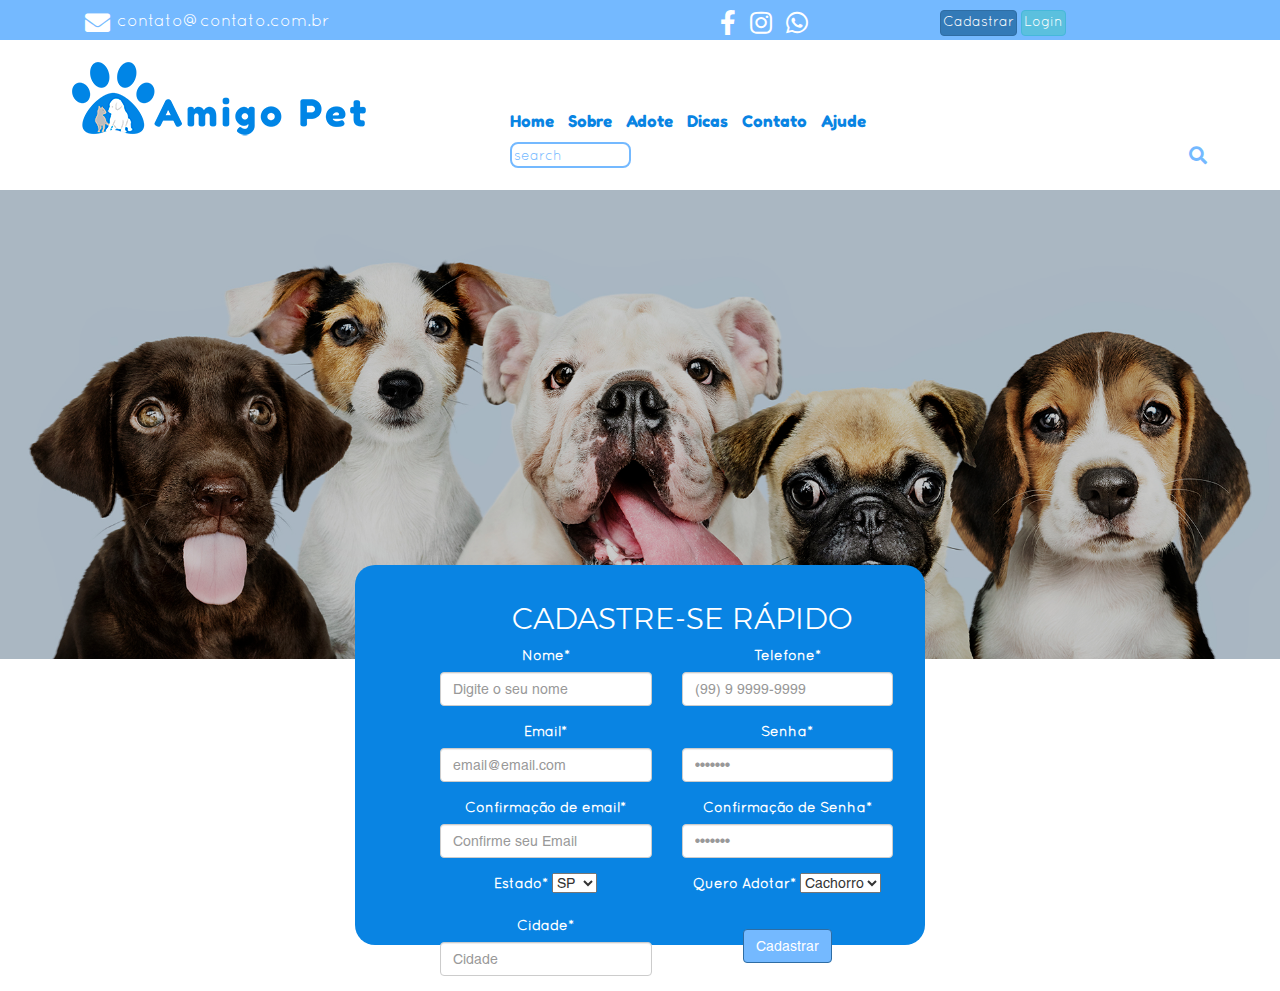
==== commit 15c5e519: "Atualizando" ====
--- a/index.html
+++ b/index.html
@@ -87,32 +87,56 @@
 
         <div id="cadastro-rapido">
             <div class="container">
-                <h2>Cadastre-se Rápido</h2>
-                <div>
+
+                <div class="row fundo-cad text-center">
+                    <h2>Cadastre-se Rápido</h2>
                     <form method="POST" action="cadastro.html">
-                        <div class="form-group">
-                            <label for="name">Nome*</label>
-                            <input type="text" name="name" id="nome" class="form-control" placeholder="Digite o seu nome" required>
+                        <div class="col-xs-6">
+                            <div class="form-group">
+                                <label for="name">Nome*</label>
+                                <input type="text" name="name" id="nome" class="form-control" placeholder="Digite o seu nome" required>
+                            </div>
+                            <div class="form-group">
+                                <label for="email">Email*</label>
+                                <input type="text" name="Email" id="email" class="form-control" placeholder="email@email.com" required>
+                            </div>
+                            <div class="form-group">
+                                <label for="confirm-email">Confirmação de email*</label>
+                                <input type="text" name="confirm-email" id="confirm-email" class="form-control" placeholder="Confirme seu Email" required>
+                            </div>
+                            <div class="form-group">
+                                <label for="estado">Estado*</label>
+                                <select name="estado" id="estado" required>
+                                    <option value="sp">SP</option>
+                                    <option value="rj">RJ</option>
+                                    <option value="mg">MG</option>
+                                </select>
+                            </div>
+                            <div class="form-group">
+                                <label for="cidade">Cidade*</label>
+                                <input type="text" name="cidade" id="cidade" class="form-control" placeholder="Cidade" required>
+                            </div>
+                        </div>
+                        <div class="col-xs-6">
+                            <div class="form-group">
+                                <label for="tel">Telefone*</label>
+                                <input type="number" name="tel" id="tel" class="form-control" placeholder="(99) 9 9999-9999" required>
+                            </div>
+                            <div class="form-group">
+                                <label for="senha">Senha*</label>
+                                <input type="password" name="senha" id="senha" class="form-control" placeholder="•••••••" required>
+                            </div>
+                            <div class="form-group">
+                                <label for="confirm-senha">Confirmação de Senha*</label>
+                                <input type="password" name="confirm-senha" id="confirm-senha" class="form-control" placeholder="•••••••" required>
+                            </div>
                         </div>
                         <div class="form-group">
-                            <label for="email">Email*</label>
-                            <input type="text" name="Email" id="email" class="form-control" placeholder="email@email.com" required>
-                        </div>
-                        <div class="form-group">
-                            <label for="confirm-email">Confirmação de email*</label>
-                            <input type="text" name="confirm-email" id="confirm-email" class="form-control" placeholder="Confirme seu Email" required>
-                        </div>
-                        <div class="form-group">
-                            <label for="tel">Telefone*</label>
-                            <input type="number" name="tel" id="tel" class="form-control" placeholder="(99) 9 9999-9999" required>
-                        </div>
-                        <div class="form-group">
-                            <label for="senha">Senha*</label>
-                            <input type="password" name="senha" id="senha" class="form-control" placeholder="********" required>
-                        </div>
-                        <div class="form-group">
-                            <label for="confirm-senha">Confirmação de Senha*</label>
-                            <input type="password" name="confirm-senha" id="confirm-senha" class="form-control" placeholder="********" required>
+                            <label for="adotar">Quero Adotar*</label>
+                            <select name="quero-adotar" id="quero-adotar" required>
+                                <option value="cachorro">Cachorro</option>
+                                <option value="gatos">Gato</option>
+                            </select>
                         </div>
                         <div class="form-group">
                             <button type="submit" class="btn btn-primary">Cadastrar</button>
--- a/css/style.css
+++ b/css/style.css
@@ -134,4 +134,37 @@
     top: 65px;
     filter: brightness(0.8);
     z-index: -1;
+}
+
+.fundo-cad {
+    background-color: #0984E3;
+    border-radius: 20px;
+    border: none;
+    width: 50%;
+    height: 380px;
+    padding: 17px;
+    padding-left: 70px;
+    position: relative;
+    top: 375px;
+    left: 300px;
+}
+
+.fundo-cad h2 {
+    text-align: center;
+    color: white;
+    text-transform: uppercase;
+    font-family: 'montserrat-light';
+    margin-left: 30px;
+}
+
+.fundo-cad label {
+    color: #fff;
+    font-family: 'quicksand';
+}
+
+.fundo-cad button {
+    position: relative;
+    top: 14px;
+    outline: none;
+    background-color: #74B9FF;
 }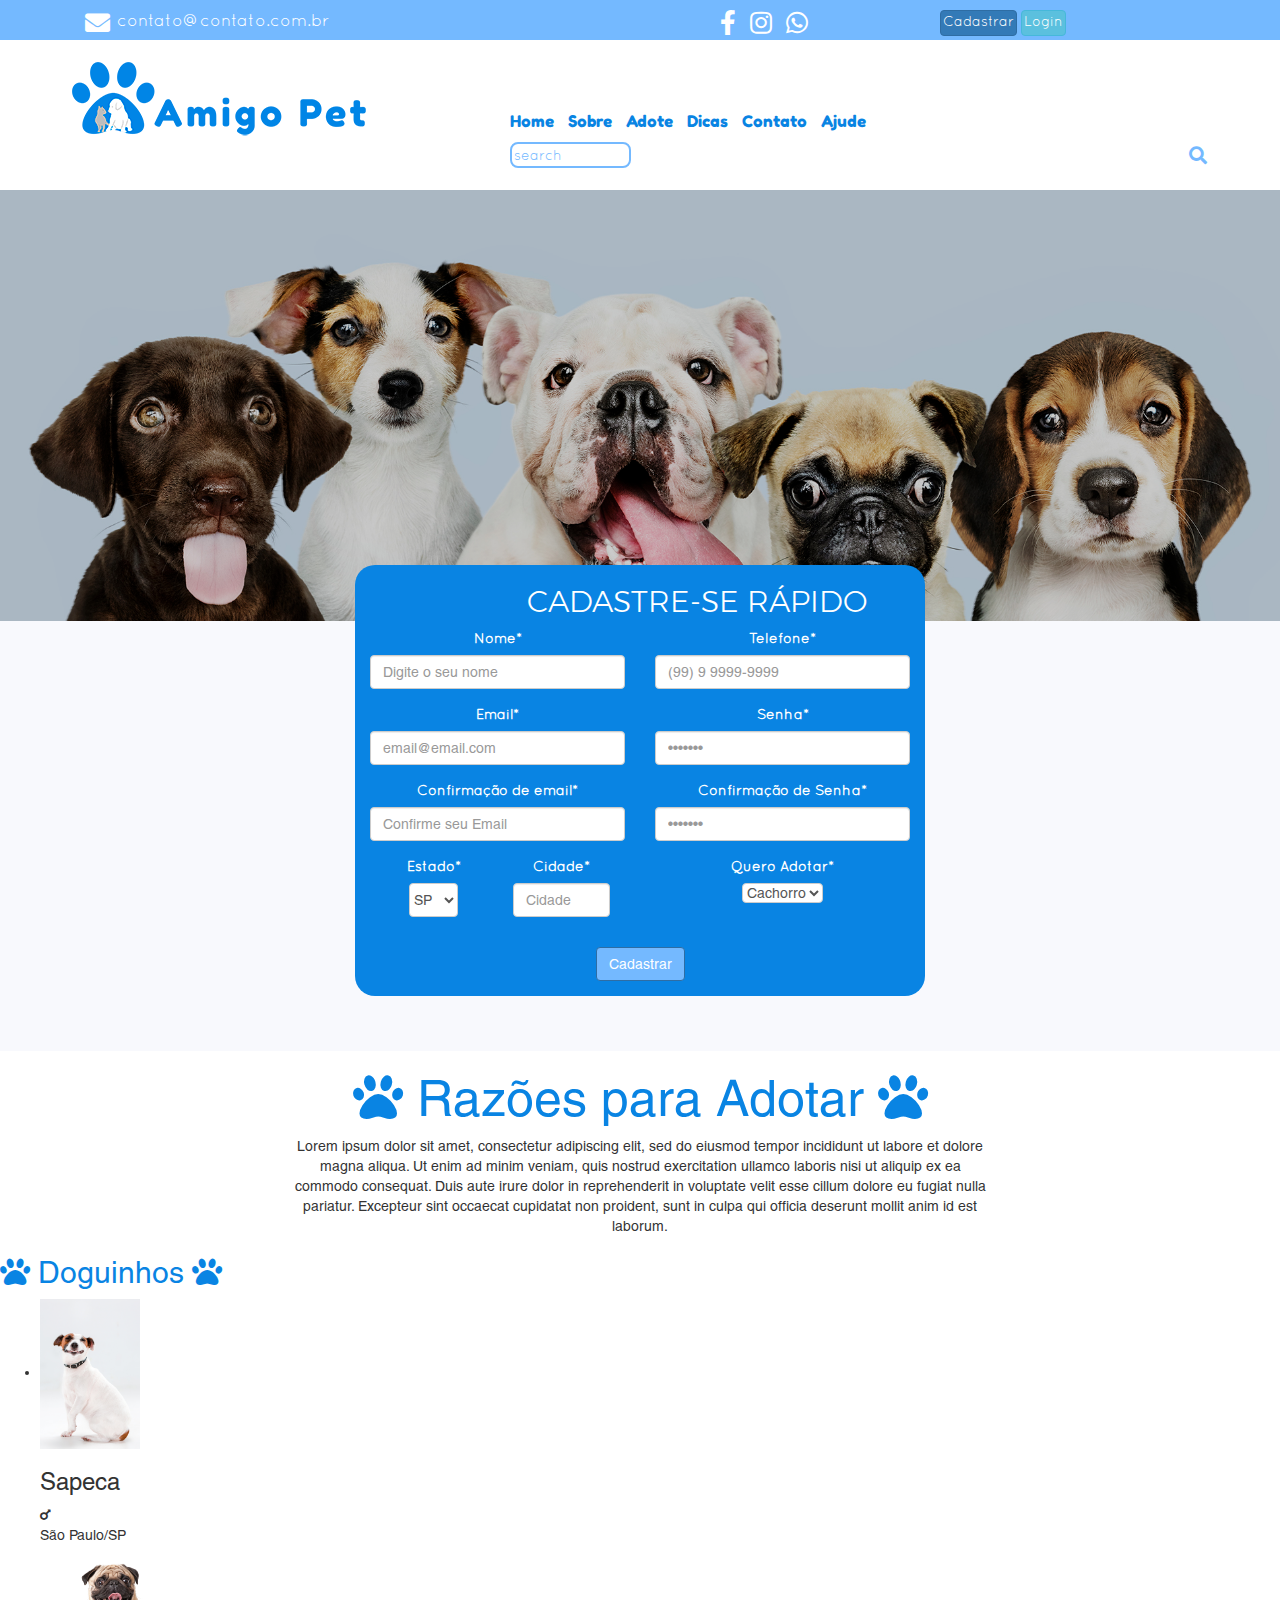
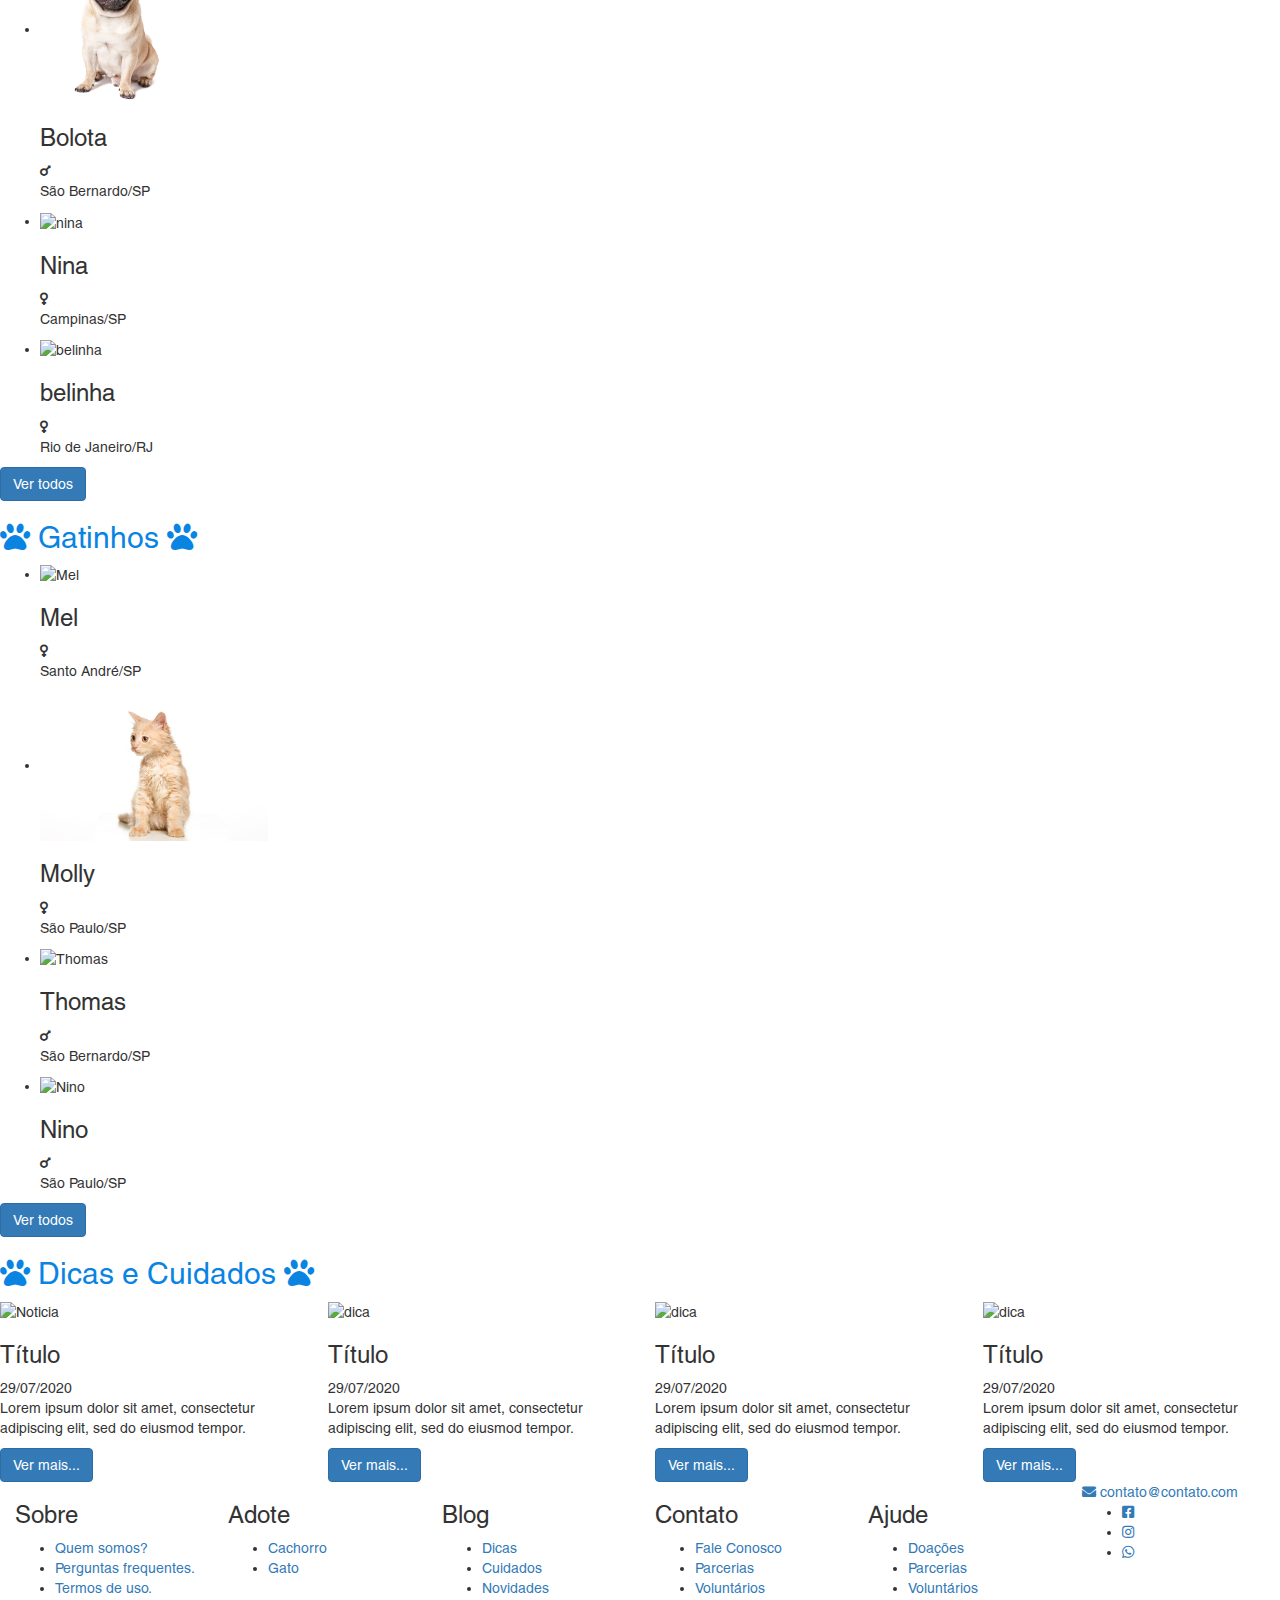
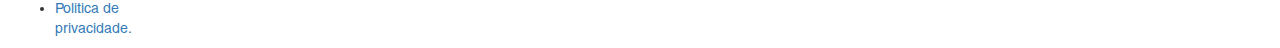
==== commit f0d441fc: "Finalizando Html Home e estilizando" ====
--- a/index.html
+++ b/index.html
@@ -84,7 +84,8 @@
         <div id="banner">
             <img src="img/banner.jpg" alt="Amigo Pet">
         </div>
-
+    </section>
+    <section>
         <div id="cadastro-rapido">
             <div class="container">
 
@@ -105,17 +106,20 @@
                                 <input type="text" name="confirm-email" id="confirm-email" class="form-control" placeholder="Confirme seu Email" required>
                             </div>
                             <div class="form-group">
-                                <label for="estado">Estado*</label>
-                                <select name="estado" id="estado" required>
+                                <div class="col-xs-6">
+                                    <label for="estado">Estado*</label>
+                                    <select name="estado" id="estado" required>
                                     <option value="sp">SP</option>
                                     <option value="rj">RJ</option>
                                     <option value="mg">MG</option>
                                 </select>
-                            </div>
-                            <div class="form-group">
-                                <label for="cidade">Cidade*</label>
-                                <input type="text" name="cidade" id="cidade" class="form-control" placeholder="Cidade" required>
-                            </div>
+                                </div>
+                                <div class="col-xs-6">
+                                    <label for="cidade">Cidade*</label>
+                                    <input type="text" name="cidade" id="cidade" class="form-control" placeholder="Cidade" required>
+                                </div>
+                            </div>
+
                         </div>
                         <div class="col-xs-6">
                             <div class="form-group">
@@ -130,14 +134,15 @@
                                 <label for="confirm-senha">Confirmação de Senha*</label>
                                 <input type="password" name="confirm-senha" id="confirm-senha" class="form-control" placeholder="•••••••" required>
                             </div>
+                            <div class="form-group">
+                                <label for="adotar">Quero Adotar*</label><br>
+                                <select name="quero-adotar" id="quero-adotar" required>
+                                    <option value="cachorro">Cachorro</option>
+                                    <option value="gatos">Gato</option>
+                                </select>
+                            </div>
                         </div>
-                        <div class="form-group">
-                            <label for="adotar">Quero Adotar*</label>
-                            <select name="quero-adotar" id="quero-adotar" required>
-                                <option value="cachorro">Cachorro</option>
-                                <option value="gatos">Gato</option>
-                            </select>
-                        </div>
+
                         <div class="form-group">
                             <button type="submit" class="btn btn-primary">Cadastrar</button>
                         </div>
@@ -145,11 +150,175 @@
                 </div>
             </div>
         </div>
+        <div class="backfant"></div>
+
+    </section>
+    <section id="paragrafo-razoes" class="text-center">
+        <h2><i class="fas fa-paw"></i> Razões para Adotar <i class="fas fa-paw"></i></h2>
+        <p>
+            Lorem ipsum dolor sit amet, consectetur adipiscing elit, sed do eiusmod tempor incididunt ut labore et dolore magna aliqua. Ut enim ad minim veniam, quis nostrud exercitation ullamco laboris nisi ut aliquip ex ea commodo consequat. Duis aute irure dolor
+            in reprehenderit in voluptate velit esse cillum dolore eu fugiat nulla pariatur. Excepteur sint occaecat cupidatat non proident, sunt in culpa qui officia deserunt mollit anim id est laborum.
+        </p>
+
+    </section>
+    <section id="grid-dogs" class="grid-animais">
+        <h2> <i class="fas fa-paw"></i> Doguinhos <i class="fas fa-paw"></i></h2>
+        <ul>
+            <li>
+                <img src="img/perfil-cachorros/sapeca.jpg" alt="Sapeca">
+                <h3>Sapeca</h3>
+                <i class="fas fa-mars"></i>
+                <p>São Paulo/SP</p>
+            </li>
+            <li>
+                <img src="img/perfil-cachorros/bolota.jpg" alt="Bolota">
+                <h3>Bolota</h3>
+                <i class="fas fa-mars"></i>
+                <p>São Bernardo/SP</p>
+            </li>
+            <li>
+                <img src="img/perfil-cachorros/nina.jpg" alt="nina">
+                <h3>Nina</h3>
+                <i class="fas fa-venus"></i>
+                <p>Campinas/SP</p>
+            </li>
+            <li>
+                <img src="img/perfil-cachorros/belinha.jpg" alt="belinha">
+                <h3>belinha</h3>
+                <i class="fas fa-venus"></i>
+                <p>Rio de Janeiro/RJ</p>
+            </li>
+        </ul>
+        <button type="submit" class="btn btn-primary">Ver todos</button>
+    </section>
+    <section id="grid-gatos" class="grid-animais">
+        <h2> <i class="fas fa-paw"></i> Gatinhos <i class="fas fa-paw"></i></h2>
+        <ul>
+            <li>
+                <img src="img/perfil-gatos/mel.jpg" alt="Mel">
+                <h3>Mel</h3>
+                <i class="fas fa-venus"></i>
+                <p>Santo André/SP</p>
+            </li>
+            <li>
+                <img src="img/perfil-gatos/molly.jpg" alt="Molly">
+                <h3>Molly</h3>
+                <i class="fas fa-venus"></i>
+                <p>São Paulo/SP</p>
+            </li>
+            <li>
+                <img src="img/perfil-gatos/thomas.jpg" alt="Thomas">
+                <h3>Thomas</h3>
+                <i class="fas fa-mars"></i>
+                <p>São Bernardo/SP</p>
+            </li>
+            <li>
+                <img src="img/perfil-gatos/nino.jpg" alt="Nino">
+                <h3>Nino</h3>
+                <i class="fas fa-mars"></i>
+                <p>São Paulo/SP</p>
+            </li>
+        </ul>
+        <button type="submit" class="btn btn-primary">Ver todos</button>
+    </section>
+    <section id="dicas">
+        <h2> <i class="fas fa-paw"></i> Dicas e Cuidados <i class="fas fa-paw"></i></h2>
+
+        <div class="row thumbnails">
+
+            <div class="col-xs-3 item">
+                <div class="item-inner">
+                    <img src="img/dicas/thumbnail.jpg" alt="Noticia">
+                    <h3>Título</h3>
+                    <time>29/07/2020</time>
+                    <p>Lorem ipsum dolor sit amet, consectetur adipiscing elit, sed do eiusmod tempor.</p>
+                    <a href="#"><button class="btn btn-primary">Ver mais...</button></a>
+                </div>
+            </div>
+
+            <div class="col-xs-3 item">
+                <div class="item-inner">
+                    <img src="img/dicas/thumbnail.jpg" alt="dica">
+                    <h3>Título</h3>
+                    <time>29/07/2020</time>
+                    <p>Lorem ipsum dolor sit amet, consectetur adipiscing elit, sed do eiusmod tempor.</p>
+                    <a href="#"><button class="btn btn-primary">Ver mais...</button></a>
+                </div>
+            </div>
+
+            <div class="col-xs-3 item">
+                <div class="item-inner">
+                    <img src="img/dicas/thumbnail.jpg" alt="dica">
+                    <h3>Título</h3>
+                    <time>29/07/2020</time>
+                    <p>Lorem ipsum dolor sit amet, consectetur adipiscing elit, sed do eiusmod tempor.</p>
+                    <a href="#"><button class="btn btn-primary">Ver mais...</button></a>
+                </div>
+            </div>
+
+            <div class="col-xs-3 item">
+                <div class="item-inner">
+                    <img src="img/dicas/thumbnail.jpg" alt="dica">
+                    <h3>Título</h3>
+                    <time>29/07/2020</time>
+                    <p>Lorem ipsum dolor sit amet, consectetur adipiscing elit, sed do eiusmod tempor.</p>
+                    <a href="#"><button class="btn btn-primary">Ver mais...</button></a>
+                </div>
+            </div>
+
+        </div>
 
     </section>
 
     <footer>
-
+        <nav class="col-xs-2">
+            <h3>Sobre</h3>
+            <ul>
+                <li><a href="#">Quem somos?</a></li>
+                <li><a href="#">Perguntas frequentes.</a></li>
+                <li><a href="#">Termos de uso.</a></li>
+                <li><a href="#">Politica de privacidade.</a></li>
+            </ul>
+        </nav>
+        <nav class="col-xs-2">
+            <h3>Adote</h3>
+            <ul>
+                <li><a href="#">Cachorro</a></li>
+                <li><a href="#">Gato</a></li>
+            </ul>
+        </nav>
+        <nav class="col-xs-2">
+            <h3>Blog</h3>
+            <ul>
+                <li><a href="#">Dicas</a></li>
+                <li><a href="#">Cuidados</a></li>
+                <li><a href="#">Novidades</a></li>
+            </ul>
+        </nav>
+        <nav class="col-xs-2">
+            <h3>Contato</h3>
+            <ul>
+                <li><a href="#">Fale Conosco</a></li>
+                <li><a href="#">Parcerias</a></li>
+                <li><a href="#">Voluntários</a></li>
+            </ul>
+        </nav>
+        <nav class="col-xs-2">
+            <h3>Ajude</h3>
+            <ul>
+                <li><a href="#">Doações</a></li>
+                <li><a href="#">Parcerias</a></li>
+                <li><a href="#">Voluntários</a></li>
+            </ul>
+        </nav>
+        <nav class="col-xs-2">
+            <a href="mailto:contato@contato.com"><i class="fas fa-envelope"></i> contato@contato.com</a>
+            <ul>
+                <li><a href="#"><i class="fab fa-facebook-square"></i></a></li>
+                <li><a href="#"><i class="fab fa-instagram"></i></a></li>
+                <li><a href="#"><i class="fab fa-whatsapp"></i></a></li>
+            </ul>
+        </nav>
     </footer>
     <script src="https://code.jquery.com/jquery-3.3.1.slim.min.js" integrity="sha384-q8i/X+965DzO0rT7abK41JStQIAqVgRVzpbzo5smXKp4YfRvH+8abtTE1Pi6jizo" crossorigin="anonymous"></script>
     <script src="https://cdnjs.cloudflare.com/ajax/libs/popper.js/1.14.3/umd/popper.min.js" integrity="sha384-ZMP7rVo3mIykV+2+9J3UJ46jBk0WLaUAdn689aCwoqbBJiSnjAK/l8WvCWPIPm49" crossorigin="anonymous"></script>
--- a/css/style.css
+++ b/css/style.css
@@ -141,20 +141,18 @@
     border-radius: 20px;
     border: none;
     width: 50%;
-    height: 380px;
-    padding: 17px;
-    padding-left: 70px;
+    height: inherit;
     position: relative;
     top: 375px;
     left: 300px;
 }
 
 .fundo-cad h2 {
-    text-align: center;
+    text-align: center!important;
     color: white;
     text-transform: uppercase;
     font-family: 'montserrat-light';
-    margin-left: 30px;
+    margin-left: 20%;
 }
 
 .fundo-cad label {
@@ -164,7 +162,48 @@
 
 .fundo-cad button {
     position: relative;
-    top: 14px;
+    margin-top: 5%;
     outline: none;
     background-color: #74B9FF;
+}
+
+#estado {
+    width: 50%;
+    height: 34px;
+}
+
+#estado,
+#quero-adotar {
+    font-size: 14px;
+    line-height: 1.42857143;
+    color: #555;
+    background-color: #fff;
+    background-image: none;
+    border: 1px solid #ccc;
+    border-radius: 4px;
+}
+
+.backfant {
+    width: 100%;
+    height: 430px;
+    background-color: #f8f9fd;
+}
+
+h2 {
+    color: #0984E3;
+}
+
+#paragrafo-razoes h2 {
+    font-size: 5rem;
+}
+
+#paragrafo-razoes p {
+    padding: 0px 23%;
+}
+
+.grid-animais img,
+#dicas img {
+    width: auto;
+    height: auto;
+    max-height: 150px;
 }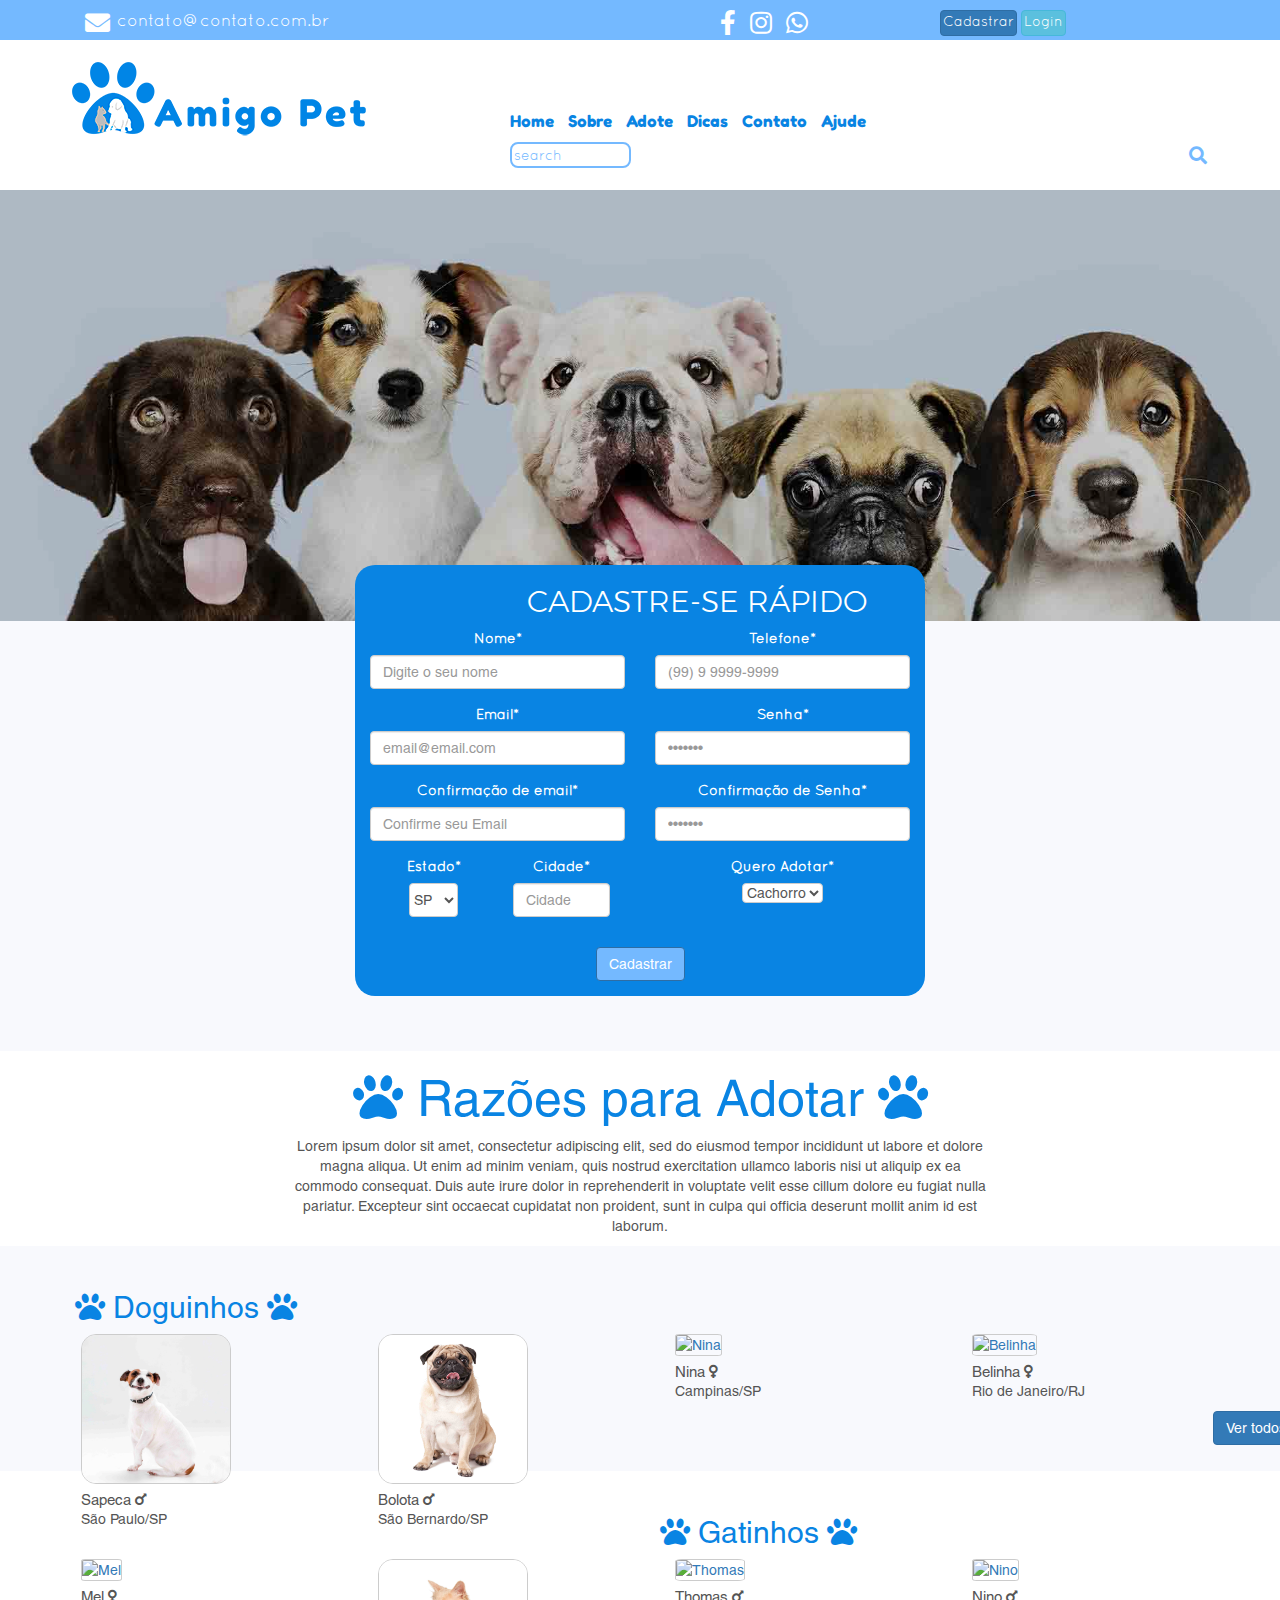
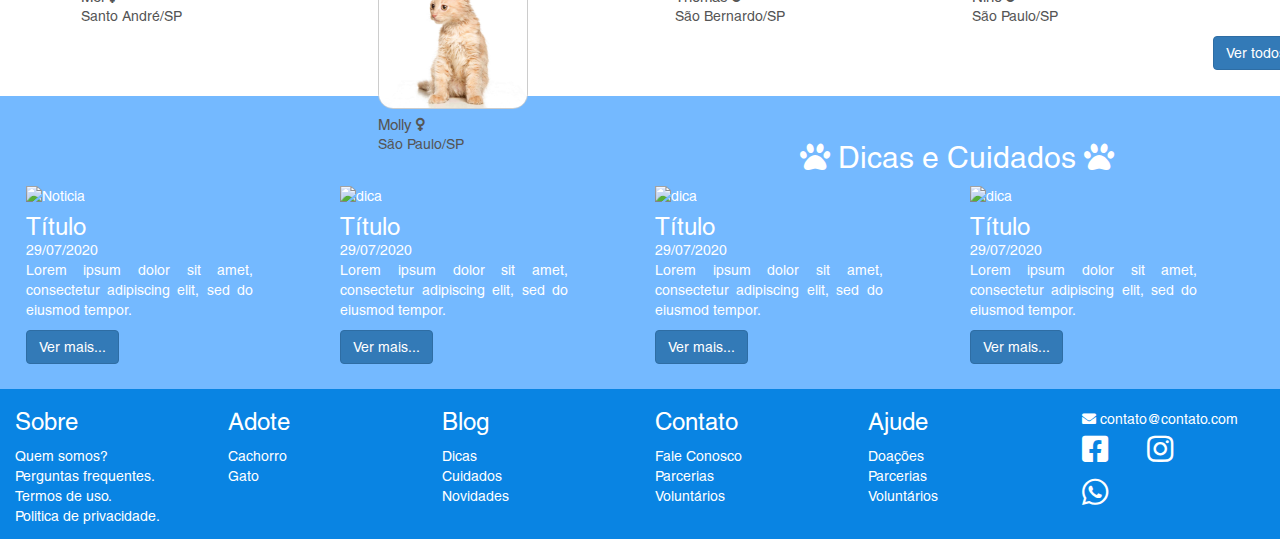
==== commit 13753962: "Finalizando Home" ====
--- a/index.html
+++ b/index.html
@@ -9,6 +9,7 @@
     <link rel="stylesheet" type="text/css" href="./css/style.css">
     <link rel="stylesheet" type="text/css" href="./css/style-responsivo.css">
     <link rel="stylesheet" href="fonts/font-awesome/css/all.min.css">
+    <link rel="icon" type="imagem/png" href="img/icon.png" />
 
     <title>Amigo Pet</title>
 
@@ -164,65 +165,81 @@
     <section id="grid-dogs" class="grid-animais">
         <h2> <i class="fas fa-paw"></i> Doguinhos <i class="fas fa-paw"></i></h2>
         <ul>
-            <li>
-                <img src="img/perfil-cachorros/sapeca.jpg" alt="Sapeca">
-                <h3>Sapeca</h3>
-                <i class="fas fa-mars"></i>
-                <p>São Paulo/SP</p>
-            </li>
-            <li>
-                <img src="img/perfil-cachorros/bolota.jpg" alt="Bolota">
-                <h3>Bolota</h3>
-                <i class="fas fa-mars"></i>
-                <p>São Bernardo/SP</p>
-            </li>
-            <li>
-                <img src="img/perfil-cachorros/nina.jpg" alt="nina">
-                <h3>Nina</h3>
-                <i class="fas fa-venus"></i>
-                <p>Campinas/SP</p>
-            </li>
-            <li>
-                <img src="img/perfil-cachorros/belinha.jpg" alt="belinha">
-                <h3>belinha</h3>
-                <i class="fas fa-venus"></i>
-                <p>Rio de Janeiro/RJ</p>
+            <li class="col-xs-3">
+                <a href="#">
+                    <img src="img/perfil-cachorros/sapeca.jpg" alt="Sapeca">
+                    <h3>Sapeca <i class="fas fa-mars"></i></h3>
+
+                    <p>São Paulo/SP</p>
+                </a>
+            </li>
+            <li class="col-xs-3">
+                <a href="#">
+                    <img src="img/perfil-cachorros/bolota.jpg" alt="Bolota">
+                    <h3>Bolota <i class="fas fa-mars"></i></h3>
+
+                    <p>São Bernardo/SP</p>
+                </a>
+            </li>
+            <li class="col-xs-3">
+                <a href="#">
+                    <img src="img/perfil-cachorros/nina.jpg" alt="Nina">
+                    <h3>Nina <i class="fas fa-venus"></i></h3>
+
+                    <p>Campinas/SP</p>
+                </a>
+            </li>
+            <li class="col-xs-3">
+                <a href="#">
+                    <img src="img/perfil-cachorros/belinha.jpg" alt="Belinha">
+                    <h3>Belinha <i class="fas fa-venus"></i></h3>
+
+                    <p>Rio de Janeiro/RJ</p>
+                </a>
             </li>
         </ul>
-        <button type="submit" class="btn btn-primary">Ver todos</button>
+        <a href="#"><button type="submit" class="btn btn-primary">Ver todos</button></a>
     </section>
     <section id="grid-gatos" class="grid-animais">
         <h2> <i class="fas fa-paw"></i> Gatinhos <i class="fas fa-paw"></i></h2>
         <ul>
-            <li>
-                <img src="img/perfil-gatos/mel.jpg" alt="Mel">
-                <h3>Mel</h3>
-                <i class="fas fa-venus"></i>
-                <p>Santo André/SP</p>
-            </li>
-            <li>
-                <img src="img/perfil-gatos/molly.jpg" alt="Molly">
-                <h3>Molly</h3>
-                <i class="fas fa-venus"></i>
-                <p>São Paulo/SP</p>
-            </li>
-            <li>
-                <img src="img/perfil-gatos/thomas.jpg" alt="Thomas">
-                <h3>Thomas</h3>
-                <i class="fas fa-mars"></i>
-                <p>São Bernardo/SP</p>
-            </li>
-            <li>
-                <img src="img/perfil-gatos/nino.jpg" alt="Nino">
-                <h3>Nino</h3>
-                <i class="fas fa-mars"></i>
-                <p>São Paulo/SP</p>
+            <li class="col-xs-3">
+                <a href="#">
+                    <img src="img/perfil-gatos/mel.jpg" alt="Mel">
+                    <h3>Mel <i class="fas fa-venus"></i></h3>
+
+                    <p>Santo André/SP</p>
+                </a>
+            </li>
+            <li class="col-xs-3">
+                <a href="#">
+                    <img src="img/perfil-gatos/molly.jpg" alt="Molly">
+                    <h3>Molly <i class="fas fa-venus"></i></h3>
+
+                    <p>São Paulo/SP</p>
+                </a>
+            </li>
+            <li class="col-xs-3">
+                <a href="#">
+                    <img src="img/perfil-gatos/thomas.jpg" alt="Thomas">
+                    <h3>Thomas <i class="fas fa-mars"></i></h3>
+
+                    <p>São Bernardo/SP</p>
+                </a>
+            </li>
+            <li class="col-xs-3">
+                <a href="#">
+                    <img src="img/perfil-gatos/nino.jpg" alt="Nino">
+                    <h3>Nino <i class="fas fa-mars"></i></h3>
+
+                    <p>São Paulo/SP</p>
+                </a>
             </li>
         </ul>
-        <button type="submit" class="btn btn-primary">Ver todos</button>
+        <a href="#"><button type="submit" class="btn btn-primary text-center">Ver todos</button></a>
     </section>
     <section id="dicas">
-        <h2> <i class="fas fa-paw"></i> Dicas e Cuidados <i class="fas fa-paw"></i></h2>
+        <h2 class="text-center"> <i class="fas fa-paw"></i> Dicas e Cuidados <i class="fas fa-paw"></i></h2>
 
         <div class="row thumbnails">
 
@@ -271,54 +288,56 @@
     </section>
 
     <footer>
-        <nav class="col-xs-2">
-            <h3>Sobre</h3>
-            <ul>
-                <li><a href="#">Quem somos?</a></li>
-                <li><a href="#">Perguntas frequentes.</a></li>
-                <li><a href="#">Termos de uso.</a></li>
-                <li><a href="#">Politica de privacidade.</a></li>
-            </ul>
-        </nav>
-        <nav class="col-xs-2">
-            <h3>Adote</h3>
-            <ul>
-                <li><a href="#">Cachorro</a></li>
-                <li><a href="#">Gato</a></li>
-            </ul>
-        </nav>
-        <nav class="col-xs-2">
-            <h3>Blog</h3>
-            <ul>
-                <li><a href="#">Dicas</a></li>
-                <li><a href="#">Cuidados</a></li>
-                <li><a href="#">Novidades</a></li>
-            </ul>
-        </nav>
-        <nav class="col-xs-2">
-            <h3>Contato</h3>
-            <ul>
-                <li><a href="#">Fale Conosco</a></li>
-                <li><a href="#">Parcerias</a></li>
-                <li><a href="#">Voluntários</a></li>
-            </ul>
-        </nav>
-        <nav class="col-xs-2">
-            <h3>Ajude</h3>
-            <ul>
-                <li><a href="#">Doações</a></li>
-                <li><a href="#">Parcerias</a></li>
-                <li><a href="#">Voluntários</a></li>
-            </ul>
-        </nav>
-        <nav class="col-xs-2">
-            <a href="mailto:contato@contato.com"><i class="fas fa-envelope"></i> contato@contato.com</a>
-            <ul>
-                <li><a href="#"><i class="fab fa-facebook-square"></i></a></li>
-                <li><a href="#"><i class="fab fa-instagram"></i></a></li>
-                <li><a href="#"><i class="fab fa-whatsapp"></i></a></li>
-            </ul>
-        </nav>
+        <section id="rodape">
+            <nav class="col-xs-2">
+                <h3>Sobre</h3>
+                <ul>
+                    <li><a href="#">Quem somos?</a></li>
+                    <li><a href="#">Perguntas frequentes.</a></li>
+                    <li><a href="#">Termos de uso.</a></li>
+                    <li><a href="#">Politica de privacidade.</a></li>
+                </ul>
+            </nav>
+            <nav class="col-xs-2">
+                <h3>Adote</h3>
+                <ul>
+                    <li><a href="#">Cachorro</a></li>
+                    <li><a href="#">Gato</a></li>
+                </ul>
+            </nav>
+            <nav class="col-xs-2">
+                <h3>Blog</h3>
+                <ul>
+                    <li><a href="#">Dicas</a></li>
+                    <li><a href="#">Cuidados</a></li>
+                    <li><a href="#">Novidades</a></li>
+                </ul>
+            </nav>
+            <nav class="col-xs-2">
+                <h3>Contato</h3>
+                <ul>
+                    <li><a href="#">Fale Conosco</a></li>
+                    <li><a href="#">Parcerias</a></li>
+                    <li><a href="#">Voluntários</a></li>
+                </ul>
+            </nav>
+            <nav class="col-xs-2">
+                <h3>Ajude</h3>
+                <ul>
+                    <li><a href="#">Doações</a></li>
+                    <li><a href="#">Parcerias</a></li>
+                    <li><a href="#">Voluntários</a></li>
+                </ul>
+            </nav>
+            <nav class="col-xs-2 sociais">
+                <a href="mailto:contato@contato.com"><i class="fas fa-envelope"></i> contato@contato.com</a>
+                <ul>
+                    <li><a href="#"><i class="fab fa-facebook-square"></i></a></li>
+                    <li><a href="#"><i class="fab fa-instagram"></i></a></li>
+                    <li><a href="#"><i class="fab fa-whatsapp"></i></a></li>
+                </ul>
+            </nav>
+        </section>
     </footer>
     <script src="https://code.jquery.com/jquery-3.3.1.slim.min.js" integrity="sha384-q8i/X+965DzO0rT7abK41JStQIAqVgRVzpbzo5smXKp4YfRvH+8abtTE1Pi6jizo" crossorigin="anonymous"></script>
     <script src="https://cdnjs.cloudflare.com/ajax/libs/popper.js/1.14.3/umd/popper.min.js" integrity="sha384-ZMP7rVo3mIykV+2+9J3UJ46jBk0WLaUAdn689aCwoqbBJiSnjAK/l8WvCWPIPm49" crossorigin="anonymous"></script>
--- a/css/style.css
+++ b/css/style.css
@@ -186,6 +186,10 @@
 .backfant {
     width: 100%;
     height: 430px;
+}
+
+.backfant,
+#grid-dogs {
     background-color: #f8f9fd;
 }
 
@@ -199,11 +203,109 @@
 
 #paragrafo-razoes p {
     padding: 0px 23%;
-}
-
-.grid-animais img,
+    color: #555;
+}
+
+.grid-animais,
+#dicas {
+    padding: 2%;
+}
+
+.grid-animais h2 {
+    margin-left: 4%;
+}
+
+.grid-animais img {
+    width: 150px;
+    height: 150px;
+}
+
+ul {
+    list-style-type: none;
+}
+
+.grid-animais img {
+    border: 1px solid #ccc;
+    border-radius: 10%;
+}
+
+.grid-animais h3,
+.grid-animais p {
+    color: #555;
+}
+
+.grid-animais h3 {
+    font-size: 1.5rem;
+}
+
+.grid-animais h3,
+#dicas h3 {
+    margin-top: 8px;
+    margin-bottom: 0;
+}
+
+.grid-animais button {
+    left: 45%;
+    position: relative;
+}
+
+#dicas {
+    background-color: #74B9FF;
+    color: #fff;
+}
+
+#dicas h2 {
+    color: #fff;
+}
+
 #dicas img {
+    max-width: 80%;
     width: auto;
     height: auto;
-    max-height: 150px;
+}
+
+#dicas p {
+    text-align: justify;
+    width: 80%;
+}
+
+footer {
+    height: 150px;
+    background-color: #0984E3;
+    color: #fff;
+}
+
+footer nav ul {
+    padding: 0;
+}
+
+footer nav ul li a {
+    color: #fff;
+}
+
+footer nav ul li a:hover {
+    text-decoration: none;
+    color: #ccc;
+}
+
+.sociais ul li {
+    display: inline-block;
+}
+
+.sociais ul li a {
+    font-size: 3rem;
+    margin-right: 35px;
+}
+
+.sociais {
+    padding-top: 1.5%;
+}
+
+footer nav a {
+    color: #fff;
+}
+
+footer nav a:hover {
+    text-decoration: none;
+    color: #ccc;
 }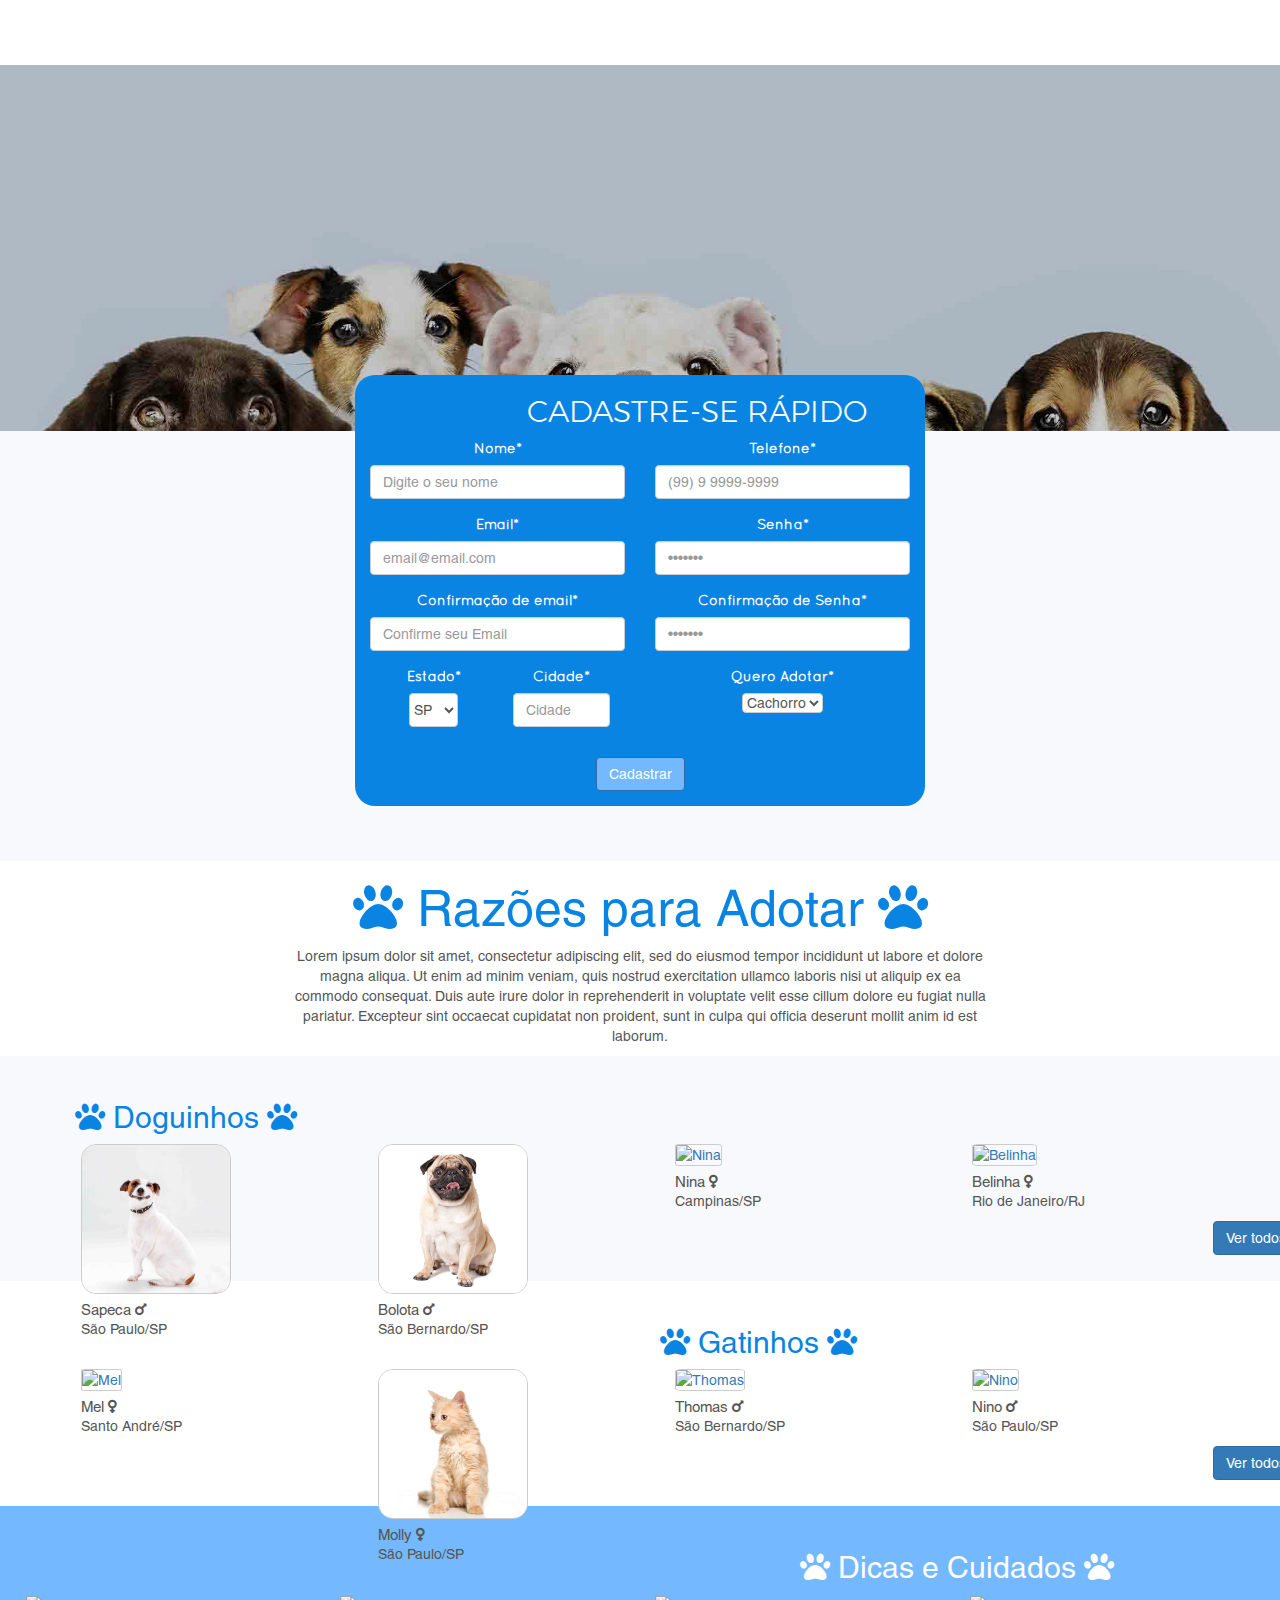
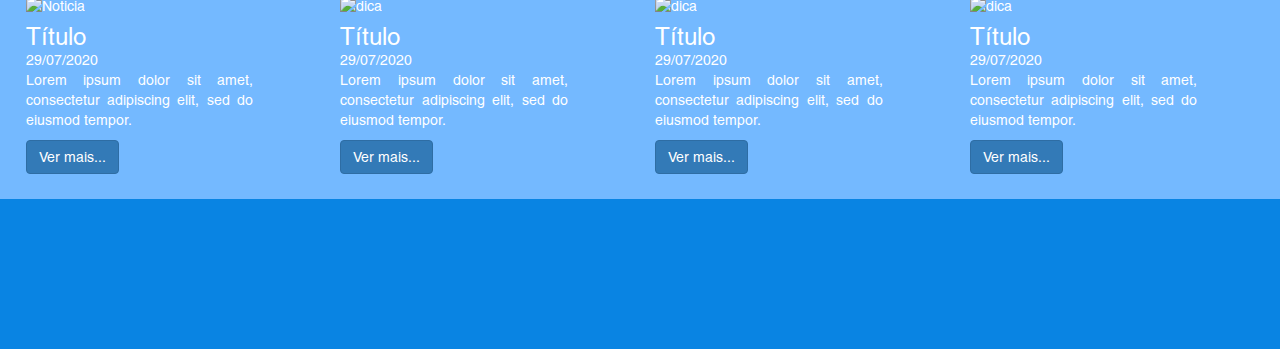
==== commit 480d4432: "Criando e Finalizando Pagina Sobre" ====
--- a/index.html
+++ b/index.html
@@ -10,14 +10,15 @@
     <link rel="stylesheet" type="text/css" href="./css/style-responsivo.css">
     <link rel="stylesheet" href="fonts/font-awesome/css/all.min.css">
     <link rel="icon" type="imagem/png" href="img/icon.png" />
+    <script src="https://ajax.googleapis.com/ajax/libs/angularjs/1.6.9/angular.min.js"></script>
 
     <title>Amigo Pet</title>
 
 </head>
 
-<body>
-    <header>
-        <div id="header-azul">
+<body ng-app="">
+    <header ng-include="'menu.html'">
+        <!-- <div id="header-azul">
             <div class="container">
                 <div class="col-sm-6"><a href="mailto:contato@contato.com.br"><i class="fas fa-envelope"></i> <span style="position: absolute;margin-left: 7px;font-size: 17px;"> contato@contato.com.br</span></a></div>
                 <div class="col-sm-6">
@@ -77,7 +78,7 @@
 
                     </div>
                 </div>
-            </div>
+            </div> -->
 
     </header>
 
@@ -287,8 +288,8 @@
 
     </section>
 
-    <footer>
-        <section id="rodape">
+    <footer ng-include="'footer.html'">
+        <!-- <section id="rodape">
             <nav class="col-xs-2">
                 <h3>Sobre</h3>
                 <ul>
@@ -337,7 +338,7 @@
                     <li><a href="#"><i class="fab fa-whatsapp"></i></a></li>
                 </ul>
             </nav>
-        </section>
+        </section> -->
     </footer>
     <script src="https://code.jquery.com/jquery-3.3.1.slim.min.js" integrity="sha384-q8i/X+965DzO0rT7abK41JStQIAqVgRVzpbzo5smXKp4YfRvH+8abtTE1Pi6jizo" crossorigin="anonymous"></script>
     <script src="https://cdnjs.cloudflare.com/ajax/libs/popper.js/1.14.3/umd/popper.min.js" integrity="sha384-ZMP7rVo3mIykV+2+9J3UJ46jBk0WLaUAdn689aCwoqbBJiSnjAK/l8WvCWPIPm49" crossorigin="anonymous"></script>
